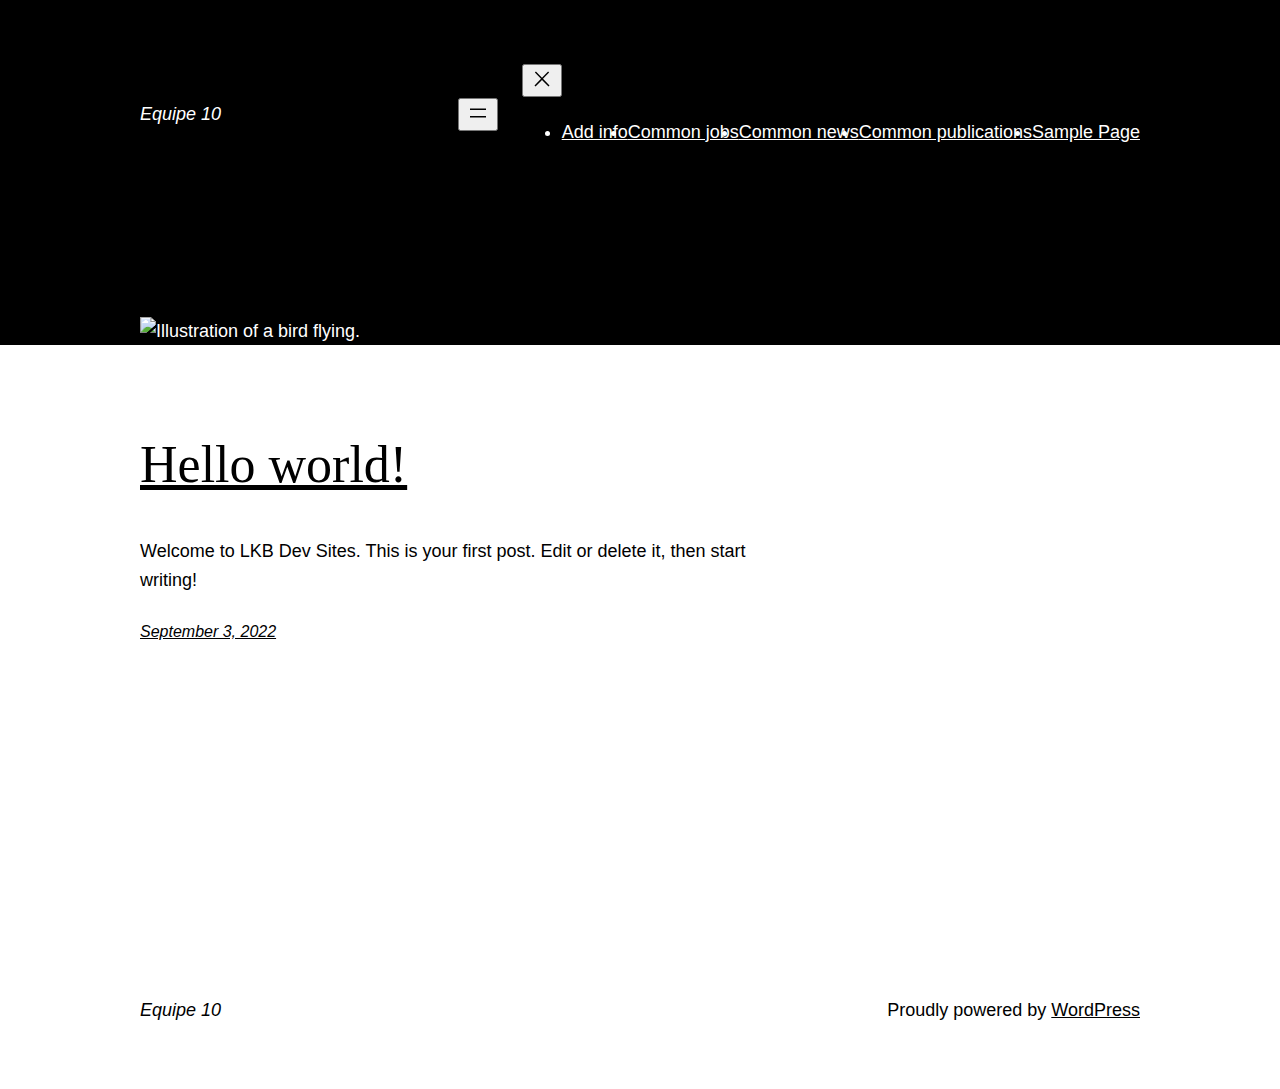
==== index.html @ 62fbac38 "Added simply-static-2-1665871166" ====
<!DOCTYPE html>
<html lang="en-US">
<head>
	<meta charset="UTF-8">
	<meta name="viewport" content="width=device-width, initial-scale=1">
<meta name="robots" content="max-image-preview:large">
<title>Equipe 10 &#8211; Just another LKB Dev Sites site</title>
<link rel="dns-prefetch" href="//s.w.org">
<link rel="alternate" type="application/rss+xml" title="Equipe 10 &raquo; Feed" href="/feed/">
<link rel="alternate" type="application/rss+xml" title="Equipe 10 &raquo; Comments Feed" href="/comments/feed/">
<style>img.wp-smiley,
img.emoji {
	display: inline !important;
	border: none !important;
	box-shadow: none !important;
	height: 1em !important;
	width: 1em !important;
	margin: 0 0.07em !important;
	vertical-align: -0.1em !important;
	background: none !important;
	padding: 0 !important;
}</style>
	<link rel="stylesheet" id="dce-animations-css" href="/wp-content/plugins/dynamic-content-for-elementor/assets/css/animations.css?ver=2.7.10" media="all">
<style id="wp-block-site-logo-inline-css">.wp-block-site-logo{line-height:0}.wp-block-site-logo a{display:inline-block}.wp-block-site-logo.is-default-size img{width:120px;height:auto}.wp-block-site-logo a,.wp-block-site-logo img{border-radius:inherit}.wp-block-site-logo.aligncenter{margin-left:auto;margin-right:auto;text-align:center}.wp-block-site-logo.is-style-rounded{border-radius:9999px}</style>
<style id="wp-block-group-inline-css">.wp-block-group{box-sizing:border-box}
:where(.wp-block-group.has-background){padding:1.25em 2.375em}</style>
<style id="wp-block-page-list-inline-css">.wp-block-navigation .wp-block-page-list{display:flex;flex-direction:var(--navigation-layout-direction,initial);justify-content:var(--navigation-layout-justify,initial);align-items:var(--navigation-layout-align,initial);flex-wrap:var(--navigation-layout-wrap,wrap);background-color:inherit}.wp-block-navigation .wp-block-navigation-item{background-color:inherit}</style>
<link rel="stylesheet" id="wp-block-navigation-css" href="/wp-includes/blocks/navigation/style.min.css?ver=6.0.2" media="all">
<style id="wp-block-template-part-inline-css">.wp-block-template-part.has-background{padding:1.25em 2.375em;margin-top:0;margin-bottom:0}</style>
<style id="wp-block-image-inline-css">.wp-block-image{margin:0 0 1em}.wp-block-image img{height:auto;max-width:100%;vertical-align:bottom}.wp-block-image:not(.is-style-rounded)>a,.wp-block-image:not(.is-style-rounded) img{border-radius:inherit}.wp-block-image.aligncenter{text-align:center}.wp-block-image.alignfull img,.wp-block-image.alignwide img{height:auto;width:100%}.wp-block-image.aligncenter,.wp-block-image .aligncenter,.wp-block-image.alignleft,.wp-block-image .alignleft,.wp-block-image.alignright,.wp-block-image .alignright{display:table}.wp-block-image.aligncenter>figcaption,.wp-block-image .aligncenter>figcaption,.wp-block-image.alignleft>figcaption,.wp-block-image .alignleft>figcaption,.wp-block-image.alignright>figcaption,.wp-block-image .alignright>figcaption{display:table-caption;caption-side:bottom}.wp-block-image .alignleft{float:left;margin:.5em 1em .5em 0}.wp-block-image .alignright{float:right;margin:.5em 0 .5em 1em}.wp-block-image .aligncenter{margin-left:auto;margin-right:auto}.wp-block-image figcaption{margin-top:.5em;margin-bottom:1em}.wp-block-image.is-style-circle-mask img,.wp-block-image.is-style-rounded img,.wp-block-image .is-style-rounded img{border-radius:9999px}@supports ((-webkit-mask-image:none) or (mask-image:none)) or (-webkit-mask-image:none){.wp-block-image.is-style-circle-mask img{-webkit-mask-image:url('data:image/svg+xml;utf8,<svg viewBox="0 0 100 100" xmlns="http://www.w3.org/2000/svg"><circle cx="50" cy="50" r="50"/></svg>');mask-image:url('data:image/svg+xml;utf8,<svg viewBox="0 0 100 100" xmlns="http://www.w3.org/2000/svg"><circle cx="50" cy="50" r="50"/></svg>');mask-mode:alpha;-webkit-mask-repeat:no-repeat;mask-repeat:no-repeat;-webkit-mask-size:contain;mask-size:contain;-webkit-mask-position:center;mask-position:center;border-radius:0}}.wp-block-image figure{margin:0}
.wp-block-image figcaption{color:#555;font-size:13px;text-align:center}.is-dark-theme .wp-block-image figcaption{color:hsla(0,0%,100%,.65)}</style>
<style id="wp-block-spacer-inline-css">.wp-block-spacer{clear:both}</style>
<style id="wp-block-post-title-inline-css">.wp-block-post-title{word-break:break-word}.wp-block-post-title a{display:inline-block}</style>
<style id="wp-block-post-featured-image-inline-css">.wp-block-post-featured-image{margin-left:0;margin-right:0}.wp-block-post-featured-image a{display:block}.wp-block-post-featured-image img{max-width:100%;width:100%;height:auto;vertical-align:bottom}.wp-block-post-featured-image.alignfull img,.wp-block-post-featured-image.alignwide img{width:100%}</style>
<style id="wp-block-post-excerpt-inline-css">.wp-block-post-excerpt__more-link{display:inline-block}</style>
<style id="wp-block-columns-inline-css">.wp-block-columns{display:flex;margin-bottom:1.75em;box-sizing:border-box;flex-wrap:wrap!important;align-items:normal!important}@media (min-width:782px){.wp-block-columns{flex-wrap:nowrap!important}}.wp-block-columns.are-vertically-aligned-top{align-items:flex-start}.wp-block-columns.are-vertically-aligned-center{align-items:center}.wp-block-columns.are-vertically-aligned-bottom{align-items:flex-end}@media (max-width:781px){.wp-block-columns:not(.is-not-stacked-on-mobile)>.wp-block-column{flex-basis:100%!important}}@media (min-width:782px){.wp-block-columns:not(.is-not-stacked-on-mobile)>.wp-block-column{flex-basis:0;flex-grow:1}.wp-block-columns:not(.is-not-stacked-on-mobile)>.wp-block-column[style*=flex-basis]{flex-grow:0}}.wp-block-columns.is-not-stacked-on-mobile{flex-wrap:nowrap!important}.wp-block-columns.is-not-stacked-on-mobile>.wp-block-column{flex-basis:0;flex-grow:1}.wp-block-columns.is-not-stacked-on-mobile>.wp-block-column[style*=flex-basis]{flex-grow:0}:where(.wp-block-columns.has-background){padding:1.25em 2.375em}.wp-block-column{flex-grow:1;min-width:0;word-break:break-word;overflow-wrap:break-word}.wp-block-column.is-vertically-aligned-top{align-self:flex-start}.wp-block-column.is-vertically-aligned-center{align-self:center}.wp-block-column.is-vertically-aligned-bottom{align-self:flex-end}.wp-block-column.is-vertically-aligned-bottom,.wp-block-column.is-vertically-aligned-center,.wp-block-column.is-vertically-aligned-top{width:100%}</style>
<style id="wp-block-post-template-inline-css">.wp-block-post-template,.wp-block-query-loop{margin-top:0;margin-bottom:0;max-width:100%;list-style:none;padding:0}.wp-block-post-template.wp-block-post-template,.wp-block-query-loop.wp-block-post-template{background:none}.wp-block-post-template.is-flex-container,.wp-block-query-loop.is-flex-container{flex-direction:row;display:flex;flex-wrap:wrap;gap:1.25em}.wp-block-post-template.is-flex-container li,.wp-block-query-loop.is-flex-container li{margin:0;width:100%}@media (min-width:600px){.wp-block-post-template.is-flex-container.is-flex-container.columns-2>li,.wp-block-query-loop.is-flex-container.is-flex-container.columns-2>li{width:calc(50% - .625em)}.wp-block-post-template.is-flex-container.is-flex-container.columns-3>li,.wp-block-query-loop.is-flex-container.is-flex-container.columns-3>li{width:calc(33.33333% - .83333em)}.wp-block-post-template.is-flex-container.is-flex-container.columns-4>li,.wp-block-query-loop.is-flex-container.is-flex-container.columns-4>li{width:calc(25% - .9375em)}.wp-block-post-template.is-flex-container.is-flex-container.columns-5>li,.wp-block-query-loop.is-flex-container.is-flex-container.columns-5>li{width:calc(20% - 1em)}.wp-block-post-template.is-flex-container.is-flex-container.columns-6>li,.wp-block-query-loop.is-flex-container.is-flex-container.columns-6>li{width:calc(16.66667% - 1.04167em)}}</style>
<style id="wp-block-query-pagination-inline-css">.wp-block-query-pagination>.wp-block-query-pagination-next,.wp-block-query-pagination>.wp-block-query-pagination-numbers,.wp-block-query-pagination>.wp-block-query-pagination-previous{margin-right:.5em;margin-bottom:.5em}.wp-block-query-pagination>.wp-block-query-pagination-next:last-child,.wp-block-query-pagination>.wp-block-query-pagination-numbers:last-child,.wp-block-query-pagination>.wp-block-query-pagination-previous:last-child{margin-right:0}.wp-block-query-pagination .wp-block-query-pagination-previous-arrow{margin-right:1ch;display:inline-block}.wp-block-query-pagination .wp-block-query-pagination-previous-arrow:not(.is-arrow-chevron){transform:scaleX(1)}.wp-block-query-pagination .wp-block-query-pagination-next-arrow{margin-left:1ch;display:inline-block}.wp-block-query-pagination .wp-block-query-pagination-next-arrow:not(.is-arrow-chevron){transform:scaleX(1)}.wp-block-query-pagination.aligncenter{justify-content:center}</style>
<style id="wp-block-paragraph-inline-css">.is-small-text{font-size:.875em}.is-regular-text{font-size:1em}.is-large-text{font-size:2.25em}.is-larger-text{font-size:3em}.has-drop-cap:not(:focus):first-letter{float:left;font-size:8.4em;line-height:.68;font-weight:100;margin:.05em .1em 0 0;text-transform:uppercase;font-style:normal}p.has-drop-cap.has-background{overflow:hidden}p.has-background{padding:1.25em 2.375em}:where(p.has-text-color:not(.has-link-color)) a{color:inherit}</style>
<style id="wp-block-library-inline-css">:root{--wp-admin-theme-color:#007cba;--wp-admin-theme-color--rgb:0,124,186;--wp-admin-theme-color-darker-10:#006ba1;--wp-admin-theme-color-darker-10--rgb:0,107,161;--wp-admin-theme-color-darker-20:#005a87;--wp-admin-theme-color-darker-20--rgb:0,90,135;--wp-admin-border-width-focus:2px}@media (-webkit-min-device-pixel-ratio:2),(min-resolution:192dpi){:root{--wp-admin-border-width-focus:1.5px}}:root{--wp--preset--font-size--normal:16px;--wp--preset--font-size--huge:42px}:root .has-very-light-gray-background-color{background-color:#eee}:root .has-very-dark-gray-background-color{background-color:#313131}:root .has-very-light-gray-color{color:#eee}:root .has-very-dark-gray-color{color:#313131}:root .has-vivid-green-cyan-to-vivid-cyan-blue-gradient-background{background:linear-gradient(135deg,#00d084,#0693e3)}:root .has-purple-crush-gradient-background{background:linear-gradient(135deg,#34e2e4,#4721fb 50%,#ab1dfe)}:root .has-hazy-dawn-gradient-background{background:linear-gradient(135deg,#faaca8,#dad0ec)}:root .has-subdued-olive-gradient-background{background:linear-gradient(135deg,#fafae1,#67a671)}:root .has-atomic-cream-gradient-background{background:linear-gradient(135deg,#fdd79a,#004a59)}:root .has-nightshade-gradient-background{background:linear-gradient(135deg,#330968,#31cdcf)}:root .has-midnight-gradient-background{background:linear-gradient(135deg,#020381,#2874fc)}.has-regular-font-size{font-size:1em}.has-larger-font-size{font-size:2.625em}.has-normal-font-size{font-size:var(--wp--preset--font-size--normal)}.has-huge-font-size{font-size:var(--wp--preset--font-size--huge)}.has-text-align-center{text-align:center}.has-text-align-left{text-align:left}.has-text-align-right{text-align:right}#end-resizable-editor-section{display:none}.aligncenter{clear:both}.items-justified-left{justify-content:flex-start}.items-justified-center{justify-content:center}.items-justified-right{justify-content:flex-end}.items-justified-space-between{justify-content:space-between}.screen-reader-text{border:0;clip:rect(1px,1px,1px,1px);-webkit-clip-path:inset(50%);clip-path:inset(50%);height:1px;margin:-1px;overflow:hidden;padding:0;position:absolute;width:1px;word-wrap:normal!important}.screen-reader-text:focus{background-color:#ddd;clip:auto!important;-webkit-clip-path:none;clip-path:none;color:#444;display:block;font-size:1em;height:auto;left:5px;line-height:normal;padding:15px 23px 14px;text-decoration:none;top:5px;width:auto;z-index:100000}html :where(.has-border-color),html :where([style*=border-width]){border-style:solid}html :where(img[class*=wp-image-]){height:auto;max-width:100%}</style>
<style id="global-styles-inline-css">body{--wp--preset--color--black: #000000;--wp--preset--color--cyan-bluish-gray: #abb8c3;--wp--preset--color--white: #ffffff;--wp--preset--color--pale-pink: #f78da7;--wp--preset--color--vivid-red: #cf2e2e;--wp--preset--color--luminous-vivid-orange: #ff6900;--wp--preset--color--luminous-vivid-amber: #fcb900;--wp--preset--color--light-green-cyan: #7bdcb5;--wp--preset--color--vivid-green-cyan: #00d084;--wp--preset--color--pale-cyan-blue: #8ed1fc;--wp--preset--color--vivid-cyan-blue: #0693e3;--wp--preset--color--vivid-purple: #9b51e0;--wp--preset--color--foreground: #000000;--wp--preset--color--background: #ffffff;--wp--preset--color--primary: #1a4548;--wp--preset--color--secondary: #ffe2c7;--wp--preset--color--tertiary: #F6F6F6;--wp--preset--gradient--vivid-cyan-blue-to-vivid-purple: linear-gradient(135deg,rgba(6,147,227,1) 0%,rgb(155,81,224) 100%);--wp--preset--gradient--light-green-cyan-to-vivid-green-cyan: linear-gradient(135deg,rgb(122,220,180) 0%,rgb(0,208,130) 100%);--wp--preset--gradient--luminous-vivid-amber-to-luminous-vivid-orange: linear-gradient(135deg,rgba(252,185,0,1) 0%,rgba(255,105,0,1) 100%);--wp--preset--gradient--luminous-vivid-orange-to-vivid-red: linear-gradient(135deg,rgba(255,105,0,1) 0%,rgb(207,46,46) 100%);--wp--preset--gradient--very-light-gray-to-cyan-bluish-gray: linear-gradient(135deg,rgb(238,238,238) 0%,rgb(169,184,195) 100%);--wp--preset--gradient--cool-to-warm-spectrum: linear-gradient(135deg,rgb(74,234,220) 0%,rgb(151,120,209) 20%,rgb(207,42,186) 40%,rgb(238,44,130) 60%,rgb(251,105,98) 80%,rgb(254,248,76) 100%);--wp--preset--gradient--blush-light-purple: linear-gradient(135deg,rgb(255,206,236) 0%,rgb(152,150,240) 100%);--wp--preset--gradient--blush-bordeaux: linear-gradient(135deg,rgb(254,205,165) 0%,rgb(254,45,45) 50%,rgb(107,0,62) 100%);--wp--preset--gradient--luminous-dusk: linear-gradient(135deg,rgb(255,203,112) 0%,rgb(199,81,192) 50%,rgb(65,88,208) 100%);--wp--preset--gradient--pale-ocean: linear-gradient(135deg,rgb(255,245,203) 0%,rgb(182,227,212) 50%,rgb(51,167,181) 100%);--wp--preset--gradient--electric-grass: linear-gradient(135deg,rgb(202,248,128) 0%,rgb(113,206,126) 100%);--wp--preset--gradient--midnight: linear-gradient(135deg,rgb(2,3,129) 0%,rgb(40,116,252) 100%);--wp--preset--gradient--vertical-secondary-to-tertiary: linear-gradient(to bottom,var(--wp--preset--color--secondary) 0%,var(--wp--preset--color--tertiary) 100%);--wp--preset--gradient--vertical-secondary-to-background: linear-gradient(to bottom,var(--wp--preset--color--secondary) 0%,var(--wp--preset--color--background) 100%);--wp--preset--gradient--vertical-tertiary-to-background: linear-gradient(to bottom,var(--wp--preset--color--tertiary) 0%,var(--wp--preset--color--background) 100%);--wp--preset--gradient--diagonal-primary-to-foreground: linear-gradient(to bottom right,var(--wp--preset--color--primary) 0%,var(--wp--preset--color--foreground) 100%);--wp--preset--gradient--diagonal-secondary-to-background: linear-gradient(to bottom right,var(--wp--preset--color--secondary) 50%,var(--wp--preset--color--background) 50%);--wp--preset--gradient--diagonal-background-to-secondary: linear-gradient(to bottom right,var(--wp--preset--color--background) 50%,var(--wp--preset--color--secondary) 50%);--wp--preset--gradient--diagonal-tertiary-to-background: linear-gradient(to bottom right,var(--wp--preset--color--tertiary) 50%,var(--wp--preset--color--background) 50%);--wp--preset--gradient--diagonal-background-to-tertiary: linear-gradient(to bottom right,var(--wp--preset--color--background) 50%,var(--wp--preset--color--tertiary) 50%);--wp--preset--duotone--dark-grayscale: url('#wp-duotone-dark-grayscale');--wp--preset--duotone--grayscale: url('#wp-duotone-grayscale');--wp--preset--duotone--purple-yellow: url('#wp-duotone-purple-yellow');--wp--preset--duotone--blue-red: url('#wp-duotone-blue-red');--wp--preset--duotone--midnight: url('#wp-duotone-midnight');--wp--preset--duotone--magenta-yellow: url('#wp-duotone-magenta-yellow');--wp--preset--duotone--purple-green: url('#wp-duotone-purple-green');--wp--preset--duotone--blue-orange: url('#wp-duotone-blue-orange');--wp--preset--duotone--foreground-and-background: url('#wp-duotone-foreground-and-background');--wp--preset--duotone--foreground-and-secondary: url('#wp-duotone-foreground-and-secondary');--wp--preset--duotone--foreground-and-tertiary: url('#wp-duotone-foreground-and-tertiary');--wp--preset--duotone--primary-and-background: url('#wp-duotone-primary-and-background');--wp--preset--duotone--primary-and-secondary: url('#wp-duotone-primary-and-secondary');--wp--preset--duotone--primary-and-tertiary: url('#wp-duotone-primary-and-tertiary');--wp--preset--font-size--small: 1rem;--wp--preset--font-size--medium: 1.125rem;--wp--preset--font-size--large: 1.75rem;--wp--preset--font-size--x-large: clamp(1.75rem, 3vw, 2.25rem);--wp--preset--font-family--system-font: -apple-system,BlinkMacSystemFont,"Segoe UI",Roboto,Oxygen-Sans,Ubuntu,Cantarell,"Helvetica Neue",sans-serif;--wp--preset--font-family--source-serif-pro: "Source Serif Pro", serif;--wp--custom--spacing--small: max(1.25rem, 5vw);--wp--custom--spacing--medium: clamp(2rem, 8vw, calc(4 * var(--wp--style--block-gap)));--wp--custom--spacing--large: clamp(4rem, 10vw, 8rem);--wp--custom--spacing--outer: var(--wp--custom--spacing--small, 1.25rem);--wp--custom--typography--font-size--huge: clamp(2.25rem, 4vw, 2.75rem);--wp--custom--typography--font-size--gigantic: clamp(2.75rem, 6vw, 3.25rem);--wp--custom--typography--font-size--colossal: clamp(3.25rem, 8vw, 6.25rem);--wp--custom--typography--line-height--tiny: 1.15;--wp--custom--typography--line-height--small: 1.2;--wp--custom--typography--line-height--medium: 1.4;--wp--custom--typography--line-height--normal: 1.6;}body { margin: 0; }body{background-color: var(--wp--preset--color--background);color: var(--wp--preset--color--foreground);font-family: var(--wp--preset--font-family--system-font);font-size: var(--wp--preset--font-size--medium);line-height: var(--wp--custom--typography--line-height--normal);--wp--style--block-gap: 1.5rem;}.wp-site-blocks > .alignleft { float: left; margin-right: 2em; }.wp-site-blocks > .alignright { float: right; margin-left: 2em; }.wp-site-blocks > .aligncenter { justify-content: center; margin-left: auto; margin-right: auto; }.wp-site-blocks > * { margin-block-start: 0; margin-block-end: 0; }.wp-site-blocks > * + * { margin-block-start: var( --wp--style--block-gap ); }h1{font-family: var(--wp--preset--font-family--source-serif-pro);font-size: var(--wp--custom--typography--font-size--colossal);font-weight: 300;line-height: var(--wp--custom--typography--line-height--tiny);}h2{font-family: var(--wp--preset--font-family--source-serif-pro);font-size: var(--wp--custom--typography--font-size--gigantic);font-weight: 300;line-height: var(--wp--custom--typography--line-height--small);}h3{font-family: var(--wp--preset--font-family--source-serif-pro);font-size: var(--wp--custom--typography--font-size--huge);font-weight: 300;line-height: var(--wp--custom--typography--line-height--tiny);}h4{font-family: var(--wp--preset--font-family--source-serif-pro);font-size: var(--wp--preset--font-size--x-large);font-weight: 300;line-height: var(--wp--custom--typography--line-height--tiny);}h5{font-family: var(--wp--preset--font-family--system-font);font-size: var(--wp--preset--font-size--medium);font-weight: 700;line-height: var(--wp--custom--typography--line-height--normal);text-transform: uppercase;}h6{font-family: var(--wp--preset--font-family--system-font);font-size: var(--wp--preset--font-size--medium);font-weight: 400;line-height: var(--wp--custom--typography--line-height--normal);text-transform: uppercase;}a{color: var(--wp--preset--color--foreground);}.wp-block-button__link{background-color: var(--wp--preset--color--primary);border-radius: 0;color: var(--wp--preset--color--background);font-size: var(--wp--preset--font-size--medium);}.wp-block-post-title{font-family: var(--wp--preset--font-family--source-serif-pro);font-size: var(--wp--custom--typography--font-size--gigantic);font-weight: 300;line-height: var(--wp--custom--typography--line-height--tiny);}.wp-block-post-comments{padding-top: var(--wp--custom--spacing--small);}.wp-block-pullquote{border-width: 1px 0;}.wp-block-query-title{font-family: var(--wp--preset--font-family--source-serif-pro);font-size: var(--wp--custom--typography--font-size--gigantic);font-weight: 300;line-height: var(--wp--custom--typography--line-height--small);}.wp-block-quote{border-width: 1px;}.wp-block-site-title{font-family: var(--wp--preset--font-family--system-font);font-size: var(--wp--preset--font-size--medium);font-style: italic;font-weight: normal;line-height: var(--wp--custom--typography--line-height--normal);}.has-black-color{color: var(--wp--preset--color--black) !important;}.has-cyan-bluish-gray-color{color: var(--wp--preset--color--cyan-bluish-gray) !important;}.has-white-color{color: var(--wp--preset--color--white) !important;}.has-pale-pink-color{color: var(--wp--preset--color--pale-pink) !important;}.has-vivid-red-color{color: var(--wp--preset--color--vivid-red) !important;}.has-luminous-vivid-orange-color{color: var(--wp--preset--color--luminous-vivid-orange) !important;}.has-luminous-vivid-amber-color{color: var(--wp--preset--color--luminous-vivid-amber) !important;}.has-light-green-cyan-color{color: var(--wp--preset--color--light-green-cyan) !important;}.has-vivid-green-cyan-color{color: var(--wp--preset--color--vivid-green-cyan) !important;}.has-pale-cyan-blue-color{color: var(--wp--preset--color--pale-cyan-blue) !important;}.has-vivid-cyan-blue-color{color: var(--wp--preset--color--vivid-cyan-blue) !important;}.has-vivid-purple-color{color: var(--wp--preset--color--vivid-purple) !important;}.has-foreground-color{color: var(--wp--preset--color--foreground) !important;}.has-background-color{color: var(--wp--preset--color--background) !important;}.has-primary-color{color: var(--wp--preset--color--primary) !important;}.has-secondary-color{color: var(--wp--preset--color--secondary) !important;}.has-tertiary-color{color: var(--wp--preset--color--tertiary) !important;}.has-black-background-color{background-color: var(--wp--preset--color--black) !important;}.has-cyan-bluish-gray-background-color{background-color: var(--wp--preset--color--cyan-bluish-gray) !important;}.has-white-background-color{background-color: var(--wp--preset--color--white) !important;}.has-pale-pink-background-color{background-color: var(--wp--preset--color--pale-pink) !important;}.has-vivid-red-background-color{background-color: var(--wp--preset--color--vivid-red) !important;}.has-luminous-vivid-orange-background-color{background-color: var(--wp--preset--color--luminous-vivid-orange) !important;}.has-luminous-vivid-amber-background-color{background-color: var(--wp--preset--color--luminous-vivid-amber) !important;}.has-light-green-cyan-background-color{background-color: var(--wp--preset--color--light-green-cyan) !important;}.has-vivid-green-cyan-background-color{background-color: var(--wp--preset--color--vivid-green-cyan) !important;}.has-pale-cyan-blue-background-color{background-color: var(--wp--preset--color--pale-cyan-blue) !important;}.has-vivid-cyan-blue-background-color{background-color: var(--wp--preset--color--vivid-cyan-blue) !important;}.has-vivid-purple-background-color{background-color: var(--wp--preset--color--vivid-purple) !important;}.has-foreground-background-color{background-color: var(--wp--preset--color--foreground) !important;}.has-background-background-color{background-color: var(--wp--preset--color--background) !important;}.has-primary-background-color{background-color: var(--wp--preset--color--primary) !important;}.has-secondary-background-color{background-color: var(--wp--preset--color--secondary) !important;}.has-tertiary-background-color{background-color: var(--wp--preset--color--tertiary) !important;}.has-black-border-color{border-color: var(--wp--preset--color--black) !important;}.has-cyan-bluish-gray-border-color{border-color: var(--wp--preset--color--cyan-bluish-gray) !important;}.has-white-border-color{border-color: var(--wp--preset--color--white) !important;}.has-pale-pink-border-color{border-color: var(--wp--preset--color--pale-pink) !important;}.has-vivid-red-border-color{border-color: var(--wp--preset--color--vivid-red) !important;}.has-luminous-vivid-orange-border-color{border-color: var(--wp--preset--color--luminous-vivid-orange) !important;}.has-luminous-vivid-amber-border-color{border-color: var(--wp--preset--color--luminous-vivid-amber) !important;}.has-light-green-cyan-border-color{border-color: var(--wp--preset--color--light-green-cyan) !important;}.has-vivid-green-cyan-border-color{border-color: var(--wp--preset--color--vivid-green-cyan) !important;}.has-pale-cyan-blue-border-color{border-color: var(--wp--preset--color--pale-cyan-blue) !important;}.has-vivid-cyan-blue-border-color{border-color: var(--wp--preset--color--vivid-cyan-blue) !important;}.has-vivid-purple-border-color{border-color: var(--wp--preset--color--vivid-purple) !important;}.has-foreground-border-color{border-color: var(--wp--preset--color--foreground) !important;}.has-background-border-color{border-color: var(--wp--preset--color--background) !important;}.has-primary-border-color{border-color: var(--wp--preset--color--primary) !important;}.has-secondary-border-color{border-color: var(--wp--preset--color--secondary) !important;}.has-tertiary-border-color{border-color: var(--wp--preset--color--tertiary) !important;}.has-vivid-cyan-blue-to-vivid-purple-gradient-background{background: var(--wp--preset--gradient--vivid-cyan-blue-to-vivid-purple) !important;}.has-light-green-cyan-to-vivid-green-cyan-gradient-background{background: var(--wp--preset--gradient--light-green-cyan-to-vivid-green-cyan) !important;}.has-luminous-vivid-amber-to-luminous-vivid-orange-gradient-background{background: var(--wp--preset--gradient--luminous-vivid-amber-to-luminous-vivid-orange) !important;}.has-luminous-vivid-orange-to-vivid-red-gradient-background{background: var(--wp--preset--gradient--luminous-vivid-orange-to-vivid-red) !important;}.has-very-light-gray-to-cyan-bluish-gray-gradient-background{background: var(--wp--preset--gradient--very-light-gray-to-cyan-bluish-gray) !important;}.has-cool-to-warm-spectrum-gradient-background{background: var(--wp--preset--gradient--cool-to-warm-spectrum) !important;}.has-blush-light-purple-gradient-background{background: var(--wp--preset--gradient--blush-light-purple) !important;}.has-blush-bordeaux-gradient-background{background: var(--wp--preset--gradient--blush-bordeaux) !important;}.has-luminous-dusk-gradient-background{background: var(--wp--preset--gradient--luminous-dusk) !important;}.has-pale-ocean-gradient-background{background: var(--wp--preset--gradient--pale-ocean) !important;}.has-electric-grass-gradient-background{background: var(--wp--preset--gradient--electric-grass) !important;}.has-midnight-gradient-background{background: var(--wp--preset--gradient--midnight) !important;}.has-vertical-secondary-to-tertiary-gradient-background{background: var(--wp--preset--gradient--vertical-secondary-to-tertiary) !important;}.has-vertical-secondary-to-background-gradient-background{background: var(--wp--preset--gradient--vertical-secondary-to-background) !important;}.has-vertical-tertiary-to-background-gradient-background{background: var(--wp--preset--gradient--vertical-tertiary-to-background) !important;}.has-diagonal-primary-to-foreground-gradient-background{background: var(--wp--preset--gradient--diagonal-primary-to-foreground) !important;}.has-diagonal-secondary-to-background-gradient-background{background: var(--wp--preset--gradient--diagonal-secondary-to-background) !important;}.has-diagonal-background-to-secondary-gradient-background{background: var(--wp--preset--gradient--diagonal-background-to-secondary) !important;}.has-diagonal-tertiary-to-background-gradient-background{background: var(--wp--preset--gradient--diagonal-tertiary-to-background) !important;}.has-diagonal-background-to-tertiary-gradient-background{background: var(--wp--preset--gradient--diagonal-background-to-tertiary) !important;}.has-small-font-size{font-size: var(--wp--preset--font-size--small) !important;}.has-medium-font-size{font-size: var(--wp--preset--font-size--medium) !important;}.has-large-font-size{font-size: var(--wp--preset--font-size--large) !important;}.has-x-large-font-size{font-size: var(--wp--preset--font-size--x-large) !important;}.has-system-font-font-family{font-family: var(--wp--preset--font-family--system-font) !important;}.has-source-serif-pro-font-family{font-family: var(--wp--preset--font-family--source-serif-pro) !important;}</style>
<link rel="stylesheet" id="publications_table-css" href="/wp-content/plugins/rbw-plugin-pro/publications/css/publications_table.css?ver=6.0.2" media="all">
<link rel="stylesheet" id="common_css_for_publication-css" href="/wp-content/plugins/rbw-plugin-pro/publications/css/common_css_for_publication.css?ver=6.0.2" media="all">
<style id="wp-webfonts-inline-css">@font-face{font-family:"Source Serif Pro";font-style:normal;font-weight:200 900;font-display:fallback;src:local("Source Serif Pro"), url('/wp-content/themes/twentytwentytwo/assets/fonts/source-serif-pro/SourceSerif4Variable-Roman.ttf.woff2') format('woff2');font-stretch:normal;}@font-face{font-family:"Source Serif Pro";font-style:italic;font-weight:200 900;font-display:fallback;src:local("Source Serif Pro"), url('/wp-content/themes/twentytwentytwo/assets/fonts/source-serif-pro/SourceSerif4Variable-Italic.ttf.woff2') format('woff2');font-stretch:normal;}</style>
<link rel="stylesheet" id="ssp-search-css" href="/wp-content/plugins/simply-static-pro/assets/ssp-search.css?ver=1.1.1" media="all">
<link rel="stylesheet" id="twentytwentytwo-style-css" href="/wp-content/themes/twentytwentytwo/style.css?ver=1.2" media="all">
<script src="/wp-includes/blocks/navigation/view.min.js?ver=009e29110e016c14bac4ba0ecc809fcd" id="wp-block-navigation-view-js"></script>
<script src="/wp-content/plugins/rbw-plugin-pro/publications/js/create_table.js?ver=6.0.2" id="table_creation-js"></script>
<script id="table_data_save-js-extra">var adminAjax = {"ajaxurl":"\/wp-admin\/admin-ajax.php"};</script>
<script src="/wp-content/plugins/rbw-plugin-pro/publications/js/insert_table_in_database.js?ver=6.0.2" id="table_data_save-js"></script>
<script src="/wp-includes/js/jquery/jquery.min.js?ver=3.6.0" id="jquery-core-js"></script>
<script src="/wp-includes/js/jquery/jquery-migrate.min.js?ver=3.3.2" id="jquery-migrate-js"></script>
<link rel="https://api.w.org/" href="/wp-json/">
<link rel="EditURI" type="application/rsd+xml" title="RSD" href="/xmlrpc.php?rsd">
<link rel="wlwmanifest" type="application/wlwmanifest+xml" href="/wp-includes/wlwmanifest.xml"> 
<meta name="generator" content="WordPress 6.0.2">
		<meta name="ssp-url">
		<meta name="ssp-origin-url" content="aHR0cHM6Ly9sa2IucnViaWRpdW13ZWIuZXUvZXExMA==">

					<meta name="ssp-config-url" content="/wp-content/uploads/sites/2/simply-static/configs/">
		
				<style>.wp-elements-c2d3692c067254e99911402d49af8a7d a{color: var(--wp--preset--color--background);}</style>
<style>.wp-container-1 {display: flex;gap: var( --wp--style--block-gap, 0.5em );flex-wrap: wrap;align-items: center;}.wp-container-1 > * { margin: 0; }</style>
<style>.wp-container-3 {display: flex;gap: var( --wp--style--block-gap, 0.5em );flex-wrap: wrap;align-items: center;justify-content: flex-end;}.wp-container-3 > * { margin: 0; }</style>
<style>.wp-container-4 {display: flex;gap: var( --wp--style--block-gap, 0.5em );flex-wrap: wrap;align-items: center;justify-content: space-between;}.wp-container-4 > * { margin: 0; }</style>
<style>.wp-container-5 > :where(:not(.alignleft):not(.alignright)) {max-width: 650px;margin-left: auto !important;margin-right: auto !important;}.wp-container-5 > .alignwide { max-width: 1000px;}.wp-container-5 .alignfull { max-width: none; }.wp-container-5 > .alignleft { float: left; margin-inline-start: 0; margin-inline-end: 2em; }.wp-container-5 > .alignright { float: right; margin-inline-start: 2em; margin-inline-end: 0; }.wp-container-5 > .aligncenter { margin-left: auto !important; margin-right: auto !important; }.wp-container-5 > * { margin-block-start: 0; margin-block-end: 0; }.wp-container-5 > * + * { margin-block-start: var( --wp--style--block-gap ); margin-block-end: 0; }</style>
<style>.wp-container-6 > :where(:not(.alignleft):not(.alignright)) {max-width: 650px;margin-left: auto !important;margin-right: auto !important;}.wp-container-6 > .alignwide { max-width: 1000px;}.wp-container-6 .alignfull { max-width: none; }.wp-container-6 > .alignleft { float: left; margin-inline-start: 0; margin-inline-end: 2em; }.wp-container-6 > .alignright { float: right; margin-inline-start: 2em; margin-inline-end: 0; }.wp-container-6 > .aligncenter { margin-left: auto !important; margin-right: auto !important; }.wp-container-6 > * { margin-block-start: 0; margin-block-end: 0; }.wp-container-6 > * + * { margin-block-start: var( --wp--style--block-gap ); margin-block-end: 0; }</style>
<style>.wp-container-7 > .alignleft { float: left; margin-inline-start: 0; margin-inline-end: 2em; }.wp-container-7 > .alignright { float: right; margin-inline-start: 2em; margin-inline-end: 0; }.wp-container-7 > .aligncenter { margin-left: auto !important; margin-right: auto !important; }.wp-container-7 > * { margin-block-start: 0; margin-block-end: 0; }.wp-container-7 > * + * { margin-block-start: var( --wp--style--block-gap ); margin-block-end: 0; }</style>
<style>.wp-container-8 > .alignleft { float: left; margin-inline-start: 0; margin-inline-end: 2em; }.wp-container-8 > .alignright { float: right; margin-inline-start: 2em; margin-inline-end: 0; }.wp-container-8 > .aligncenter { margin-left: auto !important; margin-right: auto !important; }.wp-container-8 > * { margin-block-start: 0; margin-block-end: 0; }.wp-container-8 > * + * { margin-block-start: var( --wp--style--block-gap ); margin-block-end: 0; }</style>
<style>.wp-container-9 {display: flex;gap: var( --wp--style--block-gap, 2em );flex-wrap: nowrap;align-items: center;}.wp-container-9 > * { margin: 0; }</style>
<style>.wp-container-10 > :where(:not(.alignleft):not(.alignright)) {max-width: 650px;margin-left: auto !important;margin-right: auto !important;}.wp-container-10 > .alignwide { max-width: 1000px;}.wp-container-10 .alignfull { max-width: none; }.wp-container-10 > .alignleft { float: left; margin-inline-start: 0; margin-inline-end: 2em; }.wp-container-10 > .alignright { float: right; margin-inline-start: 2em; margin-inline-end: 0; }.wp-container-10 > .aligncenter { margin-left: auto !important; margin-right: auto !important; }.wp-container-10 > * { margin-block-start: 0; margin-block-end: 0; }.wp-container-10 > * + * { margin-block-start: var( --wp--style--block-gap ); margin-block-end: 0; }</style>
<style>.wp-container-11 > .alignleft { float: left; margin-inline-start: 0; margin-inline-end: 2em; }.wp-container-11 > .alignright { float: right; margin-inline-start: 2em; margin-inline-end: 0; }.wp-container-11 > .aligncenter { margin-left: auto !important; margin-right: auto !important; }.wp-container-11 > * { margin-block-start: 0; margin-block-end: 0; }.wp-container-11 > * + * { margin-block-start: var( --wp--style--block-gap ); margin-block-end: 0; }</style>
<style>.wp-container-12 {display: flex;gap: var( --wp--style--block-gap, 0.5em );flex-wrap: wrap;align-items: center;justify-content: space-between;}.wp-container-12 > * { margin: 0; }</style>
<style>.wp-container-13 > :where(:not(.alignleft):not(.alignright)) {max-width: 650px;margin-left: auto !important;margin-right: auto !important;}.wp-container-13 > .alignwide { max-width: 1000px;}.wp-container-13 .alignfull { max-width: none; }.wp-container-13 > .alignleft { float: left; margin-inline-start: 0; margin-inline-end: 2em; }.wp-container-13 > .alignright { float: right; margin-inline-start: 2em; margin-inline-end: 0; }.wp-container-13 > .aligncenter { margin-left: auto !important; margin-right: auto !important; }.wp-container-13 > * { margin-block-start: 0; margin-block-end: 0; }.wp-container-13 > * + * { margin-block-start: var( --wp--style--block-gap ); margin-block-end: 0; }</style>
<style>.wp-container-14 {display: flex;gap: var( --wp--style--block-gap, 0.5em );flex-wrap: wrap;align-items: center;justify-content: space-between;}.wp-container-14 > * { margin: 0; }</style>
<style>.wp-container-15 > :where(:not(.alignleft):not(.alignright)) {max-width: 650px;margin-left: auto !important;margin-right: auto !important;}.wp-container-15 > .alignwide { max-width: 1000px;}.wp-container-15 .alignfull { max-width: none; }.wp-container-15 > .alignleft { float: left; margin-inline-start: 0; margin-inline-end: 2em; }.wp-container-15 > .alignright { float: right; margin-inline-start: 2em; margin-inline-end: 0; }.wp-container-15 > .aligncenter { margin-left: auto !important; margin-right: auto !important; }.wp-container-15 > * { margin-block-start: 0; margin-block-end: 0; }.wp-container-15 > * + * { margin-block-start: var( --wp--style--block-gap ); margin-block-end: 0; }</style>
<style>.wp-container-16 > :where(:not(.alignleft):not(.alignright)) {max-width: 650px;margin-left: auto !important;margin-right: auto !important;}.wp-container-16 > .alignwide { max-width: 1000px;}.wp-container-16 .alignfull { max-width: none; }.wp-container-16 > .alignleft { float: left; margin-inline-start: 0; margin-inline-end: 2em; }.wp-container-16 > .alignright { float: right; margin-inline-start: 2em; margin-inline-end: 0; }.wp-container-16 > .aligncenter { margin-left: auto !important; margin-right: auto !important; }.wp-container-16 > * { margin-block-start: 0; margin-block-end: 0; }.wp-container-16 > * + * { margin-block-start: var( --wp--style--block-gap ); margin-block-end: 0; }</style>
</head>

<body class="home blog wp-embed-responsive elementor-default elementor-kit-3">
<svg xmlns="http://www.w3.org/2000/svg" viewbox="0 0 0 0" width="0" height="0" focusable="false" role="none" style="visibility: hidden; position: absolute; left: -9999px; overflow: hidden;"><defs><filter id="wp-duotone-dark-grayscale"><fecolormatrix color-interpolation-filters="sRGB" type="matrix" values=" .299 .587 .114 0 0 .299 .587 .114 0 0 .299 .587 .114 0 0 .299 .587 .114 0 0 "></fecolormatrix><fecomponenttransfer color-interpolation-filters="sRGB"><fefuncr type="table" tablevalues="0 0.49803921568627"></fefuncr><fefuncg type="table" tablevalues="0 0.49803921568627"></fefuncg><fefuncb type="table" tablevalues="0 0.49803921568627"></fefuncb><fefunca type="table" tablevalues="1 1"></fefunca></fecomponenttransfer><fecomposite in2="SourceGraphic" operator="in"></fecomposite></filter></defs></svg><svg xmlns="http://www.w3.org/2000/svg" viewbox="0 0 0 0" width="0" height="0" focusable="false" role="none" style="visibility: hidden; position: absolute; left: -9999px; overflow: hidden;"><defs><filter id="wp-duotone-grayscale"><fecolormatrix color-interpolation-filters="sRGB" type="matrix" values=" .299 .587 .114 0 0 .299 .587 .114 0 0 .299 .587 .114 0 0 .299 .587 .114 0 0 "></fecolormatrix><fecomponenttransfer color-interpolation-filters="sRGB"><fefuncr type="table" tablevalues="0 1"></fefuncr><fefuncg type="table" tablevalues="0 1"></fefuncg><fefuncb type="table" tablevalues="0 1"></fefuncb><fefunca type="table" tablevalues="1 1"></fefunca></fecomponenttransfer><fecomposite in2="SourceGraphic" operator="in"></fecomposite></filter></defs></svg><svg xmlns="http://www.w3.org/2000/svg" viewbox="0 0 0 0" width="0" height="0" focusable="false" role="none" style="visibility: hidden; position: absolute; left: -9999px; overflow: hidden;"><defs><filter id="wp-duotone-purple-yellow"><fecolormatrix color-interpolation-filters="sRGB" type="matrix" values=" .299 .587 .114 0 0 .299 .587 .114 0 0 .299 .587 .114 0 0 .299 .587 .114 0 0 "></fecolormatrix><fecomponenttransfer color-interpolation-filters="sRGB"><fefuncr type="table" tablevalues="0.54901960784314 0.98823529411765"></fefuncr><fefuncg type="table" tablevalues="0 1"></fefuncg><fefuncb type="table" tablevalues="0.71764705882353 0.25490196078431"></fefuncb><fefunca type="table" tablevalues="1 1"></fefunca></fecomponenttransfer><fecomposite in2="SourceGraphic" operator="in"></fecomposite></filter></defs></svg><svg xmlns="http://www.w3.org/2000/svg" viewbox="0 0 0 0" width="0" height="0" focusable="false" role="none" style="visibility: hidden; position: absolute; left: -9999px; overflow: hidden;"><defs><filter id="wp-duotone-blue-red"><fecolormatrix color-interpolation-filters="sRGB" type="matrix" values=" .299 .587 .114 0 0 .299 .587 .114 0 0 .299 .587 .114 0 0 .299 .587 .114 0 0 "></fecolormatrix><fecomponenttransfer color-interpolation-filters="sRGB"><fefuncr type="table" tablevalues="0 1"></fefuncr><fefuncg type="table" tablevalues="0 0.27843137254902"></fefuncg><fefuncb type="table" tablevalues="0.5921568627451 0.27843137254902"></fefuncb><fefunca type="table" tablevalues="1 1"></fefunca></fecomponenttransfer><fecomposite in2="SourceGraphic" operator="in"></fecomposite></filter></defs></svg><svg xmlns="http://www.w3.org/2000/svg" viewbox="0 0 0 0" width="0" height="0" focusable="false" role="none" style="visibility: hidden; position: absolute; left: -9999px; overflow: hidden;"><defs><filter id="wp-duotone-midnight"><fecolormatrix color-interpolation-filters="sRGB" type="matrix" values=" .299 .587 .114 0 0 .299 .587 .114 0 0 .299 .587 .114 0 0 .299 .587 .114 0 0 "></fecolormatrix><fecomponenttransfer color-interpolation-filters="sRGB"><fefuncr type="table" tablevalues="0 0"></fefuncr><fefuncg type="table" tablevalues="0 0.64705882352941"></fefuncg><fefuncb type="table" tablevalues="0 1"></fefuncb><fefunca type="table" tablevalues="1 1"></fefunca></fecomponenttransfer><fecomposite in2="SourceGraphic" operator="in"></fecomposite></filter></defs></svg><svg xmlns="http://www.w3.org/2000/svg" viewbox="0 0 0 0" width="0" height="0" focusable="false" role="none" style="visibility: hidden; position: absolute; left: -9999px; overflow: hidden;"><defs><filter id="wp-duotone-magenta-yellow"><fecolormatrix color-interpolation-filters="sRGB" type="matrix" values=" .299 .587 .114 0 0 .299 .587 .114 0 0 .299 .587 .114 0 0 .299 .587 .114 0 0 "></fecolormatrix><fecomponenttransfer color-interpolation-filters="sRGB"><fefuncr type="table" tablevalues="0.78039215686275 1"></fefuncr><fefuncg type="table" tablevalues="0 0.94901960784314"></fefuncg><fefuncb type="table" tablevalues="0.35294117647059 0.47058823529412"></fefuncb><fefunca type="table" tablevalues="1 1"></fefunca></fecomponenttransfer><fecomposite in2="SourceGraphic" operator="in"></fecomposite></filter></defs></svg><svg xmlns="http://www.w3.org/2000/svg" viewbox="0 0 0 0" width="0" height="0" focusable="false" role="none" style="visibility: hidden; position: absolute; left: -9999px; overflow: hidden;"><defs><filter id="wp-duotone-purple-green"><fecolormatrix color-interpolation-filters="sRGB" type="matrix" values=" .299 .587 .114 0 0 .299 .587 .114 0 0 .299 .587 .114 0 0 .299 .587 .114 0 0 "></fecolormatrix><fecomponenttransfer color-interpolation-filters="sRGB"><fefuncr type="table" tablevalues="0.65098039215686 0.40392156862745"></fefuncr><fefuncg type="table" tablevalues="0 1"></fefuncg><fefuncb type="table" tablevalues="0.44705882352941 0.4"></fefuncb><fefunca type="table" tablevalues="1 1"></fefunca></fecomponenttransfer><fecomposite in2="SourceGraphic" operator="in"></fecomposite></filter></defs></svg><svg xmlns="http://www.w3.org/2000/svg" viewbox="0 0 0 0" width="0" height="0" focusable="false" role="none" style="visibility: hidden; position: absolute; left: -9999px; overflow: hidden;"><defs><filter id="wp-duotone-blue-orange"><fecolormatrix color-interpolation-filters="sRGB" type="matrix" values=" .299 .587 .114 0 0 .299 .587 .114 0 0 .299 .587 .114 0 0 .299 .587 .114 0 0 "></fecolormatrix><fecomponenttransfer color-interpolation-filters="sRGB"><fefuncr type="table" tablevalues="0.098039215686275 1"></fefuncr><fefuncg type="table" tablevalues="0 0.66274509803922"></fefuncg><fefuncb type="table" tablevalues="0.84705882352941 0.41960784313725"></fefuncb><fefunca type="table" tablevalues="1 1"></fefunca></fecomponenttransfer><fecomposite in2="SourceGraphic" operator="in"></fecomposite></filter></defs></svg><svg xmlns="http://www.w3.org/2000/svg" viewbox="0 0 0 0" width="0" height="0" focusable="false" role="none" style="visibility: hidden; position: absolute; left: -9999px; overflow: hidden;"><defs><filter id="wp-duotone-foreground-and-background"><fecolormatrix color-interpolation-filters="sRGB" type="matrix" values=" .299 .587 .114 0 0 .299 .587 .114 0 0 .299 .587 .114 0 0 .299 .587 .114 0 0 "></fecolormatrix><fecomponenttransfer color-interpolation-filters="sRGB"><fefuncr type="table" tablevalues="0 1"></fefuncr><fefuncg type="table" tablevalues="0 1"></fefuncg><fefuncb type="table" tablevalues="0 1"></fefuncb><fefunca type="table" tablevalues="1 1"></fefunca></fecomponenttransfer><fecomposite in2="SourceGraphic" operator="in"></fecomposite></filter></defs></svg><svg xmlns="http://www.w3.org/2000/svg" viewbox="0 0 0 0" width="0" height="0" focusable="false" role="none" style="visibility: hidden; position: absolute; left: -9999px; overflow: hidden;"><defs><filter id="wp-duotone-foreground-and-secondary"><fecolormatrix color-interpolation-filters="sRGB" type="matrix" values=" .299 .587 .114 0 0 .299 .587 .114 0 0 .299 .587 .114 0 0 .299 .587 .114 0 0 "></fecolormatrix><fecomponenttransfer color-interpolation-filters="sRGB"><fefuncr type="table" tablevalues="0 1"></fefuncr><fefuncg type="table" tablevalues="0 0.88627450980392"></fefuncg><fefuncb type="table" tablevalues="0 0.78039215686275"></fefuncb><fefunca type="table" tablevalues="1 1"></fefunca></fecomponenttransfer><fecomposite in2="SourceGraphic" operator="in"></fecomposite></filter></defs></svg><svg xmlns="http://www.w3.org/2000/svg" viewbox="0 0 0 0" width="0" height="0" focusable="false" role="none" style="visibility: hidden; position: absolute; left: -9999px; overflow: hidden;"><defs><filter id="wp-duotone-foreground-and-tertiary"><fecolormatrix color-interpolation-filters="sRGB" type="matrix" values=" .299 .587 .114 0 0 .299 .587 .114 0 0 .299 .587 .114 0 0 .299 .587 .114 0 0 "></fecolormatrix><fecomponenttransfer color-interpolation-filters="sRGB"><fefuncr type="table" tablevalues="0 0.96470588235294"></fefuncr><fefuncg type="table" tablevalues="0 0.96470588235294"></fefuncg><fefuncb type="table" tablevalues="0 0.96470588235294"></fefuncb><fefunca type="table" tablevalues="1 1"></fefunca></fecomponenttransfer><fecomposite in2="SourceGraphic" operator="in"></fecomposite></filter></defs></svg><svg xmlns="http://www.w3.org/2000/svg" viewbox="0 0 0 0" width="0" height="0" focusable="false" role="none" style="visibility: hidden; position: absolute; left: -9999px; overflow: hidden;"><defs><filter id="wp-duotone-primary-and-background"><fecolormatrix color-interpolation-filters="sRGB" type="matrix" values=" .299 .587 .114 0 0 .299 .587 .114 0 0 .299 .587 .114 0 0 .299 .587 .114 0 0 "></fecolormatrix><fecomponenttransfer color-interpolation-filters="sRGB"><fefuncr type="table" tablevalues="0.10196078431373 1"></fefuncr><fefuncg type="table" tablevalues="0.27058823529412 1"></fefuncg><fefuncb type="table" tablevalues="0.28235294117647 1"></fefuncb><fefunca type="table" tablevalues="1 1"></fefunca></fecomponenttransfer><fecomposite in2="SourceGraphic" operator="in"></fecomposite></filter></defs></svg><svg xmlns="http://www.w3.org/2000/svg" viewbox="0 0 0 0" width="0" height="0" focusable="false" role="none" style="visibility: hidden; position: absolute; left: -9999px; overflow: hidden;"><defs><filter id="wp-duotone-primary-and-secondary"><fecolormatrix color-interpolation-filters="sRGB" type="matrix" values=" .299 .587 .114 0 0 .299 .587 .114 0 0 .299 .587 .114 0 0 .299 .587 .114 0 0 "></fecolormatrix><fecomponenttransfer color-interpolation-filters="sRGB"><fefuncr type="table" tablevalues="0.10196078431373 1"></fefuncr><fefuncg type="table" tablevalues="0.27058823529412 0.88627450980392"></fefuncg><fefuncb type="table" tablevalues="0.28235294117647 0.78039215686275"></fefuncb><fefunca type="table" tablevalues="1 1"></fefunca></fecomponenttransfer><fecomposite in2="SourceGraphic" operator="in"></fecomposite></filter></defs></svg><svg xmlns="http://www.w3.org/2000/svg" viewbox="0 0 0 0" width="0" height="0" focusable="false" role="none" style="visibility: hidden; position: absolute; left: -9999px; overflow: hidden;"><defs><filter id="wp-duotone-primary-and-tertiary"><fecolormatrix color-interpolation-filters="sRGB" type="matrix" values=" .299 .587 .114 0 0 .299 .587 .114 0 0 .299 .587 .114 0 0 .299 .587 .114 0 0 "></fecolormatrix><fecomponenttransfer color-interpolation-filters="sRGB"><fefuncr type="table" tablevalues="0.10196078431373 0.96470588235294"></fefuncr><fefuncg type="table" tablevalues="0.27058823529412 0.96470588235294"></fefuncg><fefuncb type="table" tablevalues="0.28235294117647 0.96470588235294"></fefuncb><fefunca type="table" tablevalues="1 1"></fefunca></fecomponenttransfer><fecomposite in2="SourceGraphic" operator="in"></fecomposite></filter></defs></svg>
<div class="wp-site-blocks">
<header class="wp-block-template-part">
<div class="wp-container-6 wp-elements-c2d3692c067254e99911402d49af8a7d wp-block-group alignfull has-background-color has-foreground-background-color has-text-color has-background has-link-color" style="padding-top:0px;padding-bottom:0px">
<header class="alignwide wp-block-template-part">
<div class="wp-container-5 wp-block-group">
<div class="wp-container-4 is-content-justification-space-between wp-block-group alignwide" style="padding-top:var(--wp--custom--spacing--small, 1.25rem);padding-bottom:var(--wp--custom--spacing--large, 8rem)">
<div class="wp-container-1 wp-block-group">

<h1 class="wp-block-site-title"><a rel="home" aria-current="page">Equipe 10</a></h1>
</div>


<nav class="wp-container-3 is-content-justification-right is-responsive items-justified-right wp-block-navigation" aria-label=""><button aria-haspopup="true" aria-label="Open menu" class="wp-block-navigation__responsive-container-open " data-micromodal-trigger="modal-2"><svg width="24" height="24" xmlns="http://www.w3.org/2000/svg" viewbox="0 0 24 24" aria-hidden="true" focusable="false"><rect x="4" y="7.5" width="16" height="1.5"></rect><rect x="4" y="15" width="16" height="1.5"></rect></svg></button>
			<div class="wp-block-navigation__responsive-container  " id="modal-2">
				<div class="wp-block-navigation__responsive-close" tabindex="-1" data-micromodal-close>
					<div class="wp-block-navigation__responsive-dialog" aria-label="Menu">
							<button aria-label="Close menu" data-micromodal-close class="wp-block-navigation__responsive-container-close"><svg xmlns="http://www.w3.org/2000/svg" viewbox="0 0 24 24" width="24" height="24" aria-hidden="true" focusable="false"><path d="M13 11.8l6.1-6.3-1-1-6.1 6.2-6.1-6.2-1 1 6.1 6.3-6.5 6.7 1 1 6.5-6.6 6.5 6.6 1-1z"></path></svg></button>
						<div class="wp-block-navigation__responsive-container-content" id="modal-2-content">
							<ul class="wp-block-page-list">
<li class="wp-block-pages-list__item wp-block-navigation-item open-on-hover-click"><a class="wp-block-pages-list__item__link wp-block-navigation-item__content" href="/add-info/">Add info</a></li>
<li class="wp-block-pages-list__item wp-block-navigation-item open-on-hover-click"><a class="wp-block-pages-list__item__link wp-block-navigation-item__content" href="/common-jobs/">Common jobs</a></li>
<li class="wp-block-pages-list__item wp-block-navigation-item open-on-hover-click"><a class="wp-block-pages-list__item__link wp-block-navigation-item__content" href="/common-news/">Common news</a></li>
<li class="wp-block-pages-list__item wp-block-navigation-item open-on-hover-click"><a class="wp-block-pages-list__item__link wp-block-navigation-item__content" href="/common-publications/">Common publications</a></li>
<li class="wp-block-pages-list__item wp-block-navigation-item open-on-hover-click"><a class="wp-block-pages-list__item__link wp-block-navigation-item__content" href="/sample-page/">Sample Page</a></li>
</ul>
						</div>
					</div>
				</div>
			</div></nav>
</div>
</div>
</header>


					<figure class="wp-block-image alignwide size-full"><img src="/wp-content/themes/twentytwentytwo/assets/images/flight-path-on-transparent-d.png" alt="Illustration of a bird flying."></figure>
					</div>

<div style="height:66px" aria-hidden="true" class="wp-block-spacer"></div>

</header>


<main class="wp-container-13 wp-block-query"><ul class="wp-container-11 alignwide wp-block-post-template"><li class="wp-block-post post-1 post type-post status-publish format-standard hentry category-uncategorized">

<div class="wp-container-10 wp-block-group">
<h2 class="alignwide wp-block-post-title has-var-wp-custom-typography-font-size-huge-clamp-2-25-rem-4-vw-2-75-rem-font-size"><a href="/2022/09/03/hello-world/" target="_self" rel="">Hello world!</a></h2>




<div class="wp-container-9 wp-block-columns alignwide">
<div class="wp-container-7 wp-block-column" style="flex-basis:650px">
<div class="wp-block-post-excerpt"><p class="wp-block-post-excerpt__excerpt">Welcome to LKB Dev Sites. This is your first post. Edit or delete it, then start writing! </p></div>

<div style="font-style:italic; font-weight:400;" class="wp-block-post-date has-small-font-size"><time datetime="2022-09-03T19:48:17+00:00"><a href="/2022/09/03/hello-world/">September 3, 2022</a></time></div>
</div>



<div class="wp-container-8 wp-block-column"></div>
</div>



<div style="height:112px" aria-hidden="true" class="wp-block-spacer"></div>
</div>

</li></ul>

</main>


<footer class="wp-block-template-part">
<div class="wp-container-16 wp-block-group" style="padding-top:var(--wp--custom--spacing--large, 8rem)">

					<div class="wp-container-15 wp-block-group alignfull">
					<div class="wp-container-14 is-content-justification-space-between wp-block-group alignwide" style="padding-top:4rem;padding-bottom:4rem">
<p class="wp-block-site-title"><a rel="home" aria-current="page">Equipe 10</a></p>

					
					<p class="has-text-align-right">Proudly powered by <a href="https://wordpress.org/" rel="nofollow">WordPress</a></p>
					</div>
					</div>
					
</div>

</footer>
</div>

		<style id="skip-link-styles">.skip-link.screen-reader-text {
			border: 0;
			clip: rect(1px,1px,1px,1px);
			clip-path: inset(50%);
			height: 1px;
			margin: -1px;
			overflow: hidden;
			padding: 0;
			position: absolute !important;
			width: 1px;
			word-wrap: normal !important;
		}

		.skip-link.screen-reader-text:focus {
			background-color: #eee;
			clip: auto !important;
			clip-path: none;
			color: #444;
			display: block;
			font-size: 1em;
			height: auto;
			left: 5px;
			line-height: normal;
			padding: 15px 23px 14px;
			text-decoration: none;
			top: 5px;
			width: auto;
			z-index: 100000;
		}</style>
		<script>( function() {
		var skipLinkTarget = document.querySelector( 'main' ),
			sibling,
			skipLinkTargetID,
			skipLink;

		// Early exit if a skip-link target can't be located.
		if ( ! skipLinkTarget ) {
			return;
		}

		// Get the site wrapper.
		// The skip-link will be injected in the beginning of it.
		sibling = document.querySelector( '.wp-site-blocks' );

		// Early exit if the root element was not found.
		if ( ! sibling ) {
			return;
		}

		// Get the skip-link target's ID, and generate one if it doesn't exist.
		skipLinkTargetID = skipLinkTarget.id;
		if ( ! skipLinkTargetID ) {
			skipLinkTargetID = 'wp--skip-link--target';
			skipLinkTarget.id = skipLinkTargetID;
		}

		// Create the skip link.
		skipLink = document.createElement( 'a' );
		skipLink.classList.add( 'skip-link', 'screen-reader-text' );
		skipLink.href = '#' + skipLinkTargetID;
		skipLink.innerHTML = 'Skip to content';

		// Inject the skip link.
		sibling.parentElement.insertBefore( skipLink, sibling );
	}() );</script>
			<span class="ssp-id" style="display:none">1</span>
		<script src="/wp-content/plugins/simply-static-pro/assets/fuse.js?ver=1.1.1" id="ssp-fuse-js"></script>
<script src="/wp-content/plugins/simply-static-pro/assets/ssp-search.js?ver=1.1.1" id="ssp-search-js"></script>
</body>
</html>
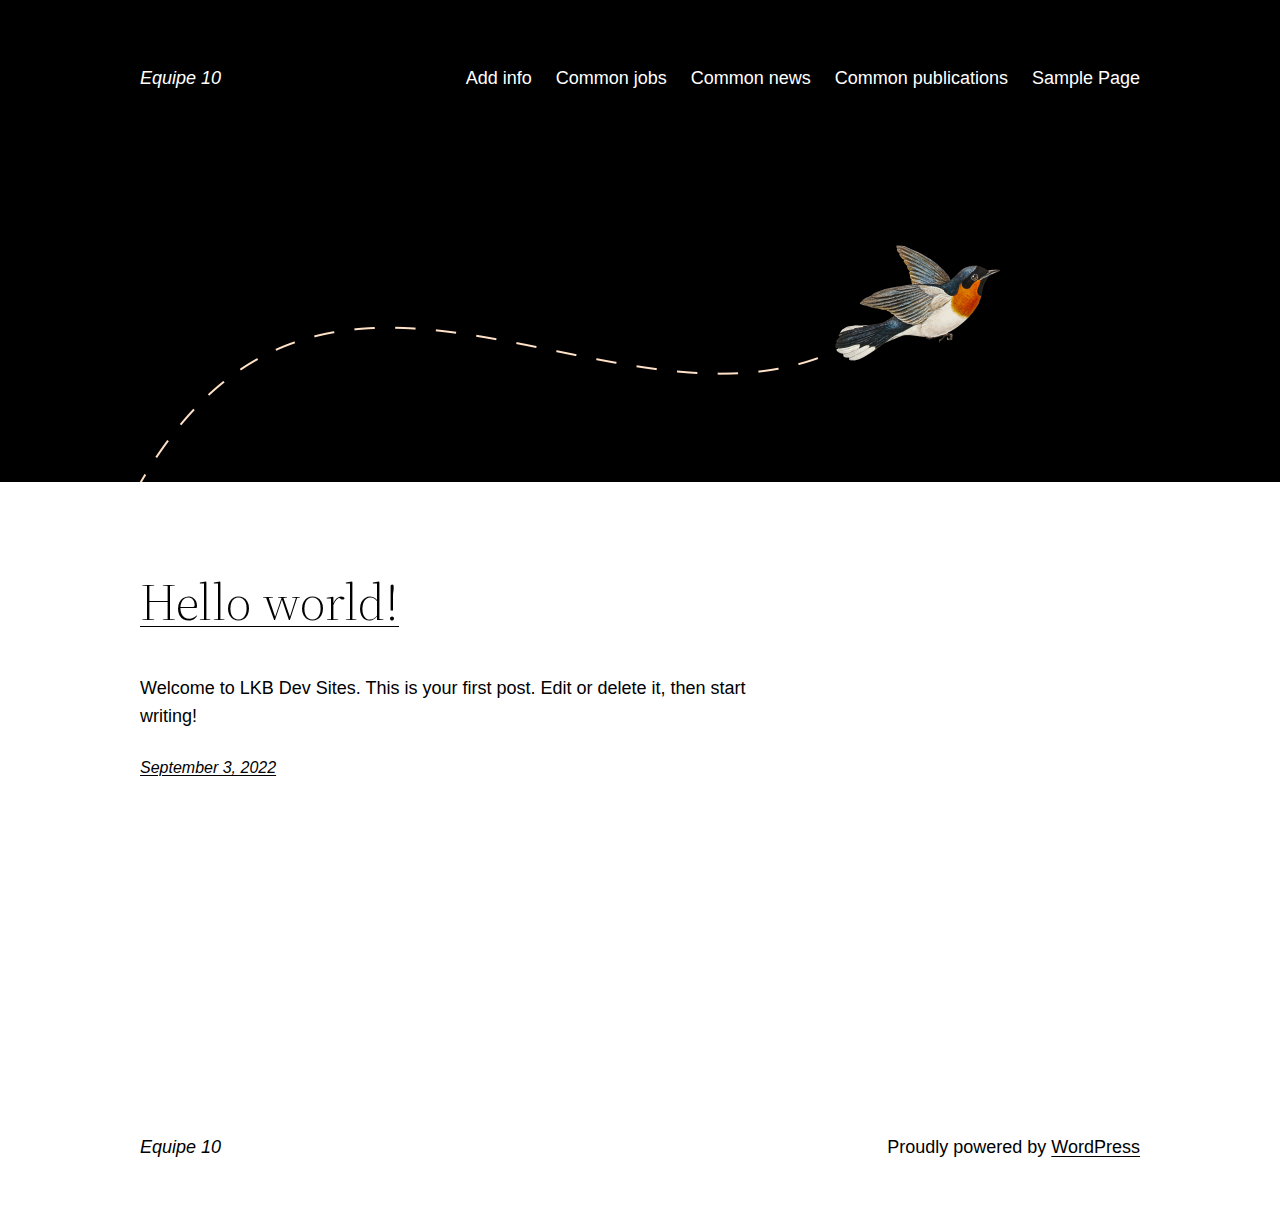
==== commit 0e3c2eb4: "Updated simply-static-2-1665871351" ====
--- a/index.html
+++ b/index.html
@@ -54,10 +54,10 @@
 <link rel="EditURI" type="application/rsd+xml" title="RSD" href="/xmlrpc.php?rsd">
 <link rel="wlwmanifest" type="application/wlwmanifest+xml" href="/wp-includes/wlwmanifest.xml"> 
 <meta name="generator" content="WordPress 6.0.2">
-		<meta name="ssp-url">
+		<meta name="ssp-url" content="https://lkb-static-test-2.vercel.app/">
 		<meta name="ssp-origin-url" content="aHR0cHM6Ly9sa2IucnViaWRpdW13ZWIuZXUvZXExMA==">
 
-					<meta name="ssp-config-url" content="/wp-content/uploads/sites/2/simply-static/configs/">
+					<meta name="ssp-config-url" content="https://lkb-static-test-2.vercel.app/wp-content/uploads/sites/2/simply-static/configs/">
 		
 				<style>.wp-elements-c2d3692c067254e99911402d49af8a7d a{color: var(--wp--preset--color--background);}</style>
 <style>.wp-container-1 {display: flex;gap: var( --wp--style--block-gap, 0.5em );flex-wrap: wrap;align-items: center;}.wp-container-1 > * { margin: 0; }</style>
--- a/wp-content/plugins/dynamic-content-for-elementor/assets/css/animations.css
+++ b/wp-content/plugins/dynamic-content-for-elementor/assets/css/animations.css
@@ -0,0 +1,500 @@
+/* --------- CRESCI ---------- */
+@keyframes cresci {
+    0% { transform: scale( 0 ); }
+    100% { transform: scale( 1 ); }
+}
+
+/* --------- DONDOLA ---------- */
+@keyframes dondolashort {
+    0% { transform: rotate( -5deg ); }
+    100% { transform: rotate( 5deg ); }
+}
+@keyframes dondola {
+    0% { transform: rotate( -25deg ); }
+    100% { transform: rotate( 25deg ); }
+}
+@keyframes dondolalong {
+    0% { transform: rotate( -45deg ); }
+    100% { transform: rotate( 45deg ); }
+}
+
+/* --------- PULSA ---------- */
+@keyframes pulsashort {
+    0% { transform: scale( 0.98 ); }
+    100% { transform: scale( 1.02 ); }
+}
+@keyframes pulsa {
+    0% { transform: scale( 0.93 ); }
+    100% { transform: scale( 1.07 ); }
+}
+@keyframes pulsalong {
+    0% { transform: scale( 0.85 ); }
+    100% { transform: scale( 1.15 ); }
+}
+
+/* --------- DONDOLA ---------- */
+@keyframes dondolashort {
+    0% { transform: rotate( -5deg ); }
+    100% { transform: rotate( 5deg ); }
+}
+@keyframes dondola {
+    0% { transform: rotate( -25deg ); }
+    100% { transform: rotate( 25deg ); }
+}
+@keyframes dondolalong {
+    0% { transform: rotate( -45deg ); }
+    100% { transform: rotate( 45deg ); }
+}
+
+/* --------- GALLEGGIA ---------- */
+@keyframes galleggiashort {
+    0% { transform: translateY( -5% ); }
+    100% { transform: translateY( 5% ); }
+}
+@keyframes galleggia {
+    0% { transform: translateY( -12% ); }
+    100% { transform: translateY( 12% ); }
+}
+@keyframes galleggialong {
+    0% { transform: translateY( -25% ); }
+    100% { transform: translateY( 25% ); }
+}
+
+/* --------- ATTRAVERSA ---------- */
+@keyframes attraversa {
+    0% { transform: translateX( calc( -50vw - 50% - 100px ) ); }
+    100% { transform: translateX( calc( +50vw + 50% + 100px ) ); }
+}
+
+/* --------- RISALI o AFFONDA ---------- */
+@keyframes risali-o-affondashort {
+    0% { transform: translateY( 70% ); }
+    100% { transform: translateY( 0 ); }
+}
+@keyframes risali-o-affonda {
+    0% { transform: translateY( 150% ); }
+    100% { transform: translateY( 0 ); }
+}
+@keyframes risali-o-affondalong {
+    0% { transform: translateY( 300% ); }
+    100% { transform: translateY( 0 ); }
+}
+
+/* --------- RIMBALZA ---------- */
+@keyframes saltellashort {
+    0% {transform: translateY(0%);}
+    20%, 50%, 80%, 100% {transform: translateY(0);}
+    40% {transform: translateY(-15px);}
+    60% {transform: translateY(-7px);}
+}
+@keyframes saltella {
+    0% {transform: translateY(0%);}
+    20%, 50%, 80%, 100% {transform: translateY(0);}
+    40% {transform: translateY(-30px);}
+    60% {transform: translateY(-15px);}
+}
+@keyframes saltellalong {
+    0% {transform: translateY(0%);}
+    20%, 50%, 80%, 100% {transform: translateY(0);}
+    40% {transform: translateY(-60px);}
+    60% {transform: translateY(-30px);}
+}
+
+/* --------- ROTOLA ---------- */
+@keyframes rotolashort {
+    0% { transform: translateX( calc( -50vw - 50% - 50px ) ) rotate( -90deg ); }
+    100% { transform: translateX( calc( +50vw + 50% + 50px ) )  rotate( 90deg ); }
+}
+@keyframes rotola {
+    0% { transform: translateX( calc( -50vw - 50% - 50px ) ) rotate( -270deg ); }
+    100% { transform: translateX( calc( +50vw + 50% + 50px ) )  rotate( 270deg ); }
+}
+@keyframes rotolalong {
+    0% { transform: translateX( calc( -50vw - 50% - 50px ) ) rotate( -450deg ); }
+    100% { transform: translateX( calc( +50vw + 50% + 50px ) )  rotate( 450deg ); }
+}
+/* --------- RUNS ---------- */
+@keyframes girashort {
+    0% { transform: rotate( 0deg ); }
+    100% { transform: rotate( 360deg ); }
+}
+@keyframes gira {
+    0% { transform: rotate( 0deg ); }
+    100% { transform: rotate( 360deg ); }
+}
+@keyframes giralong {
+    0% { transform: rotate( 0deg ); }
+    100% { transform: rotate( 360deg ); }
+}
+
+/* --------- BRILLA ---------- */
+@keyframes brillashort {
+    0% { box-shadow: 0 0 -10px rgba(232,189,109,0.88); }
+    50% { box-shadow: 0 0 50px rgba(232,189,109,0.88); }
+    100% { box-shadow: 0 0 100px rgba(232,189,109,0); }
+}
+@keyframes brilla {
+    0% { box-shadow: 0 0 -10px rgba(232,189,109,0.88); }
+    50% { box-shadow: 0 0 200px rgba(232,189,109,0.88); }
+    100% { box-shadow: 0 0 300px rgba(232,189,109,0); }
+}
+@keyframes brillalong {
+    0% { box-shadow: 0 0 -10px rgba(232,189,109,0.88); }
+    50% { box-shadow: 0 0 300px rgba(232,189,109,0.88); }
+    100% { box-shadow: 0 0 700px rgba(232,189,109,0); }
+}
+
+@keyframes brilla1 {
+    0% {
+        -moz-box-shadow: 0 0 0 0 rgba(204,169,44, 0.4);
+        box-shadow: 0 0 0 0 rgba(204,169,44, 0.4);
+    }
+    70% {
+        -moz-box-shadow: 0 0 0 10px rgba(204,169,44, 0);
+        box-shadow: 0 0 0 10px rgba(204,169,44, 0);
+    }
+    100% {
+        -moz-box-shadow: 0 0 0 0 rgba(204,169,44, 0);
+        box-shadow: 0 0 0 0 rgba(204,169,44, 0);
+    }
+}
+
+
+/* AJAX - OPEN - PAGE */
+/*esci*/
+@keyframes exitToRight {
+    0% { transform: translate(0,0); }
+    100% { transform: translateX(100%); }
+}
+/*entra*/
+@keyframes enterFromRight {
+    0% { transform: translate(100%,0); }
+    100% { transform: translateX(0); }
+}
+/*esci*/
+@keyframes exitToLeft {
+    0% { transform: translate(0,0); }
+    100% { transform: translateX(-100%); }
+}
+/*entra*/
+@keyframes enterFromLeft {
+    0% { transform: translate(-100%,0); }
+    100% { transform: translateX(0); }
+}
+/* -------------------- */
+/*esci*/
+@keyframes exitToTop {
+    0% { transform: translate(0,0); }
+    100% { transform: translateY(-100%); }
+}
+/*entra*/
+@keyframes enterFromTop {
+    0% { transform: translate(0,-100%); }
+    100% { transform: translateY(0); }
+}
+/*esci*/
+@keyframes exitToBottom {
+    0% { transform: translate(0,0); }
+    100% { transform: translateY(100%); }
+}
+/*entra*/
+@keyframes enterFromBottom {
+    0% { transform: translate(0,100%); }
+    100% { transform: translateY(0); }
+}
+/* ---------------------- */
+
+@keyframes exitToScaleBack {
+    0% { transform: scale(1);}
+    30% { opacity: 1; }
+    99% { visibility: visible; }
+    100% { transform: scale(0.5); opacity: 0; visibility: hidden;}
+}
+@keyframes exitToScaleFront {
+    0% { transform: scale(1);}
+    30% { opacity: 1; }
+    99% { visibility: visible; }
+    100% { transform: scale(1.3); opacity: 0; visibility: hidden;}
+}
+
+@keyframes enterFormScaleBack {
+    0% { transform: perspective(1500px) translateZ(-500px); visibility: visible; opacity: 0;}
+    100% { transform: perspective(1500px) translateZ(0); opacity: 1;}
+}
+@keyframes enterFormScaleFront {
+    0% { transform: perspective(1500px) translateZ(500px); visibility: visible; opacity: 0;}
+    100% { transform: perspective(1500px) translateZ(0); opacity: 1;}
+}
+
+/* ---------------------- */
+@keyframes exitToFade {
+    0% { opacity: 1;}
+    100% { opacity: 0;}
+}
+@keyframes enterFromFade {
+    0% { opacity: 0;}
+    100% { opacity: 1;}
+}
+
+
+
+@keyframes exitQuit {
+    0% { transform: scale(1); opacity: 1; visibility: visible;}
+    100% { transform: scale(0.5); opacity: 0; visibility: hidden;}
+}
+@keyframes enterQuit {
+    0% { transform: scale(0.5); opacity: 0; }
+    100% { transform: scale(1); opacity: 1; }
+}
+
+@keyframes loadAnim {
+    0% { transform: rotate(0deg); }
+    100% { transform: rotate(360deg); }
+}
+/* flip */
+
+@-webkit-keyframes flipOutRight {
+    from { }
+    to { -webkit-transform: perspective(1500px) translateZ(-1000px) rotateY(90deg); opacity: 0.2; }
+}
+@keyframes flipOutRight {
+    from { }
+    to { -webkit-transform: perspective(1500px) translateZ(-1000px) rotateY(90deg); transform: perspective(1500px) translateZ(-1000px) rotateY(90deg); opacity: 0.2; }
+}
+
+@-webkit-keyframes flipInLeft {
+    from { -webkit-transform: perspective(1500px) translateZ(-1000px) rotateY(-90deg); opacity: 0.2; }
+    to { -webkit-transform: perspective(1500px) translateZ(0px) rotateY(0deg); opacity: 1; }
+}
+@keyframes flipInLeft {
+    from { -webkit-transform: perspective(1500px) translateZ(-1000px) rotateY(-90deg); transform: perspective(1500px) translateZ(-1000px) rotateY(-90deg); opacity: 0.2; }
+    to { -webkit-transform: perspective(1500px) translateZ(0px) rotateY(0deg); opacity: 1; }
+}
+
+@-webkit-keyframes flipOutLeft {
+    from { }
+    to { -webkit-transform: perspective(1500px) translateZ(-1000px) rotateY(-90deg); opacity: 0.2; }
+}
+@keyframes flipOutLeft {
+    from { }
+    to { -webkit-transform: perspective(1500px) translateZ(-1000px) rotateY(-90deg); transform: perspective(1500px) translateZ(-1000px) rotateY(-90deg); opacity: 0.2; }
+}
+
+@-webkit-keyframes flipInRight {
+    from { -webkit-transform: perspective(1500px) translateZ(-1000px) rotateY(90deg); opacity: 0.2; }
+    to { -webkit-transform: perspective(1500px) translateZ(0px) rotateY(0deg); opacity: 1; }
+}
+@keyframes flipInRight {
+    from { -webkit-transform: perspective(1500px) translateZ(-1000px) rotateY(90deg); transform: perspective(1500px) translateZ(-1000px) rotateY(90deg); opacity: 0.2; }
+    to { -webkit-transform: perspective(1500px) translateZ(0px) rotateY(0deg); opacity: 1; }
+}
+
+@-webkit-keyframes flipOutTop {
+    from { }
+    to { -webkit-transform: perspective(1500px) translateZ(-1000px) rotateX(90deg); opacity: 0.2; }
+}
+@keyframes flipOutTop {
+    from { }
+    to { -webkit-transform: perspective(1500px) translateZ(-1000px) rotateX(90deg); transform: perspective(1500px) translateZ(-1000px) rotateX(90deg); opacity: 0.2; }
+}
+
+@-webkit-keyframes flipInBottom {
+    from { -webkit-transform: perspective(1500px) translateZ(-1000px) rotateX(-90deg); opacity: 0.2; }
+}
+@keyframes flipInBottom {
+    from { -webkit-transform: perspective(1500px) translateZ(-1000px) rotateX(-90deg); transform: perspective(1500px) translateZ(-1000px) rotateX(-90deg); opacity: 0.2; }
+}
+
+@-webkit-keyframes flipOutBottom {
+    from { }
+    to { -webkit-transform: perspective(1500px) translateZ(-1000px) rotateX(-90deg); opacity: 0.2; }
+}
+@keyframes flipOutBottom {
+    from { }
+    to { -webkit-transform: perspective(1500px) translateZ(-1000px) rotateX(-90deg); transform: perspective(1500px) translateZ(-1000px) rotateX(-90deg); opacity: 0.2; }
+}
+
+@-webkit-keyframes flipInTop {
+    from { -webkit-transform: perspective(1500px) translateZ(-1000px) rotateX(90deg); opacity: 0.2; }
+}
+@keyframes flipInTop {
+    from { -webkit-transform: perspective(1500px) translateZ(-1000px) rotateX(90deg); transform: perspective(1500px) translateZ(-1000px) rotateX(90deg); opacity: 0.2; }
+}
+
+
+/* --------- MODAL PopUp ANIMATIONS ---------- */
+/*esci*/
+@keyframes noneOut {
+    0% { display: block; }
+    100% { display: none; }
+}
+@keyframes noneIn {
+    0% { display: none; }
+    100% { display: block; }
+}
+@keyframes noneOutPopup {
+    0% { display: block; }
+    100% { display: none; }
+}
+@keyframes noneInPopup {
+    0% { display: none; }
+    100% { display: block; }
+}
+@keyframes exitToRightPopup {
+    0% { transform: translate(0,0); }
+    100% { transform: translateX(100vw); }
+}
+/*entra*/
+@keyframes enterFromRightPopup {
+    0% { transform: translate(100vw,0); }
+    100% { transform: translateX(0); }
+}
+/*esci*/
+@keyframes exitToLeftPopup {
+    0% { transform: translate(0,0); }
+    100% { transform: translateX(-100vw); }
+}
+/*entra*/
+@keyframes enterFromLeftPopup {
+    0% { transform: translate(-100vw,0); }
+    100% { transform: translateX(0); }
+}
+/* -------------------- */
+/*esci*/
+@keyframes exitToTopPopup {
+    0% { transform: translate(0,0); }
+    100% { transform: translateY(-100vh); }
+}
+/*entra*/
+@keyframes enterFromTopPopup {
+    0% { transform: translate(0,-100vh); }
+    100% { transform: translateY(0); }
+}
+/*esci*/
+@keyframes exitToBottomPopup {
+    0% { transform: translate(0,0); }
+    100% { transform: translateY(100vh); }
+}
+/*entra*/
+@keyframes enterFromBottomPopup {
+    0% { transform: translate(0,100vh); }
+    100% { transform: translateY(0); }
+}
+/* ---------------------- */
+
+@keyframes exitToScaleBackPopup {
+    0% { transform: scale(1);}
+    30% { opacity: 1; }
+    99% { visibility: visible; }
+    100% { transform: scale(0.5); opacity: 0; visibility: hidden;}
+}
+@keyframes exitToScaleFrontPopup {
+    0% { transform: scale(1);}
+    30% { opacity: 1; }
+    99% { visibility: visible; }
+    100% { transform: scale(1.3); opacity: 0; visibility: hidden;}
+}
+
+@keyframes enterFormScaleBackPopup {
+    0% { transform: translateZ(-500px); visibility: visible; opacity: 0;}
+    100% { transform: translateZ(0); opacity: 1;}
+}
+@keyframes enterFormScaleFrontPopup {
+    0% { transform: translateZ(500px); visibility: visible; opacity: 0;}
+    100% { transform: translateZ(0); opacity: 1;}
+}
+
+/* ---------------------- */
+@keyframes exitToFadePopup {
+    0% { opacity: 1;}
+    100% { opacity: 0;}
+}
+@keyframes enterFromFadePopup {
+    0% { opacity: 0;}
+    100% { opacity: 1;}
+}
+
+
+
+@keyframes exitQuitPopup {
+    0% { transform: scale(1); opacity: 1; visibility: visible;}
+    100% { transform: scale(0.5); opacity: 0; visibility: hidden;}
+}
+@keyframes enterQuitPopup {
+    0% { transform: scale(0.5); opacity: 0; }
+    100% { transform: scale(1); opacity: 1; }
+}
+
+@keyframes loadAnimPopup {
+    0% { transform: rotate(0deg); }
+    100% { transform: rotate(360deg); }
+}
+/* flip */
+
+@-webkit-keyframes flipOutRightPopup {
+    from { }
+    to { -webkit-transform: translateZ(-1000px) rotateY(90deg); opacity: 0.2; }
+}
+@keyframes flipOutRightPopup {
+    from { }
+    to { -webkit-transform: translateZ(-1000px) rotateY(90deg); transform: translateZ(-1000px) rotateY(90deg); opacity: 0.2; }
+}
+
+@-webkit-keyframes flipInLeftPopup {
+    from { -webkit-transform: translateZ(-1000px) rotateY(-90deg); opacity: 0.2; }
+    to { -webkit-transform: translateZ(0px) rotateY(0deg); opacity: 1; }
+}
+@keyframes flipInLeftPopup {
+    from { -webkit-transform: translateZ(-1000px) rotateY(-90deg); transform: translateZ(-1000px) rotateY(-90deg); opacity: 0.2; }
+    to { -webkit-transform: translateZ(0px) rotateY(0deg); opacity: 1; }
+}
+
+@-webkit-keyframes flipOutLeftPopup {
+    from { }
+    to { -webkit-transform: translateZ(-1000px) rotateY(-90deg); opacity: 0.2; }
+}
+@keyframes flipOutLeftPopup {
+    from { }
+    to { -webkit-transform: translateZ(-1000px) rotateY(-90deg); transform: translateZ(-1000px) rotateY(-90deg); opacity: 0.2; }
+}
+
+@-webkit-keyframes flipInRightPopup {
+    from { -webkit-transform: translateZ(-1000px) rotateY(90deg); opacity: 0.2; }
+    to { -webkit-transform: translateZ(0px) rotateY(0deg); opacity: 1; }
+}
+@keyframes flipInRightPopup {
+    from { -webkit-transform: translateZ(-1000px) rotateY(90deg); transform: translateZ(-1000px) rotateY(90deg); opacity: 0.2; }
+    to { -webkit-transform: translateZ(0px) rotateY(0deg); opacity: 1; }
+}
+
+@-webkit-keyframes flipOutTopPopup {
+    from { }
+    to { -webkit-transform: translateZ(-1000px) rotateX(90deg); opacity: 0.2; }
+}
+@keyframes flipOutTopPopup {
+    from { }
+    to { -webkit-transform: translateZ(-1000px) rotateX(90deg); transform: translateZ(-1000px) rotateX(90deg); opacity: 0.2; }
+}
+
+@-webkit-keyframes flipInBottomPopup {
+    from { -webkit-transform: translateZ(-1000px) rotateX(-90deg); opacity: 0.2; }
+}
+@keyframes flipInBottomPopup {
+    from { -webkit-transform: translateZ(-1000px) rotateX(-90deg); transform: translateZ(-1000px) rotateX(-90deg); opacity: 0.2; }
+}
+
+@-webkit-keyframes flipOutBottomPopup {
+    from { }
+    to { -webkit-transform: translateZ(-1000px) rotateX(-90deg); opacity: 0.2; }
+}
+@keyframes flipOutBottomPopup {
+    from { }
+    to { -webkit-transform: translateZ(-1000px) rotateX(-90deg); transform: translateZ(-1000px) rotateX(-90deg); opacity: 0.2; }
+}
+
+@-webkit-keyframes flipInTopPopup {
+    from { -webkit-transform: translateZ(-1000px) rotateX(90deg); opacity: 0.2; }
+}
+@keyframes flipInTopPopup {
+    from { -webkit-transform: translateZ(-1000px) rotateX(90deg); transform: translateZ(-1000px) rotateX(90deg); opacity: 0.2; }
+}
--- a/wp-includes/blocks/navigation/style.min.css
+++ b/wp-includes/blocks/navigation/style.min.css
@@ -0,0 +1 @@
+.wp-block-navigation{position:relative;--navigation-layout-justification-setting:flex-start;--navigation-layout-direction:row;--navigation-layout-wrap:wrap;--navigation-layout-justify:flex-start;--navigation-layout-align:center}.wp-block-navigation ul{margin-top:0;margin-bottom:0;margin-left:0;padding-left:0}.wp-block-navigation ul,.wp-block-navigation ul li{list-style:none;padding:0}.wp-block-navigation .wp-block-navigation-item{display:flex;align-items:center;position:relative}.wp-block-navigation .wp-block-navigation-item .wp-block-navigation__submenu-container:empty{display:none}.wp-block-navigation .wp-block-navigation-item__content{color:inherit;display:block;padding:0}.wp-block-navigation.has-text-decoration-underline .wp-block-navigation-item__content,.wp-block-navigation.has-text-decoration-underline .wp-block-navigation-item__content:active,.wp-block-navigation.has-text-decoration-underline .wp-block-navigation-item__content:focus{text-decoration:underline}.wp-block-navigation.has-text-decoration-line-through .wp-block-navigation-item__content,.wp-block-navigation.has-text-decoration-line-through .wp-block-navigation-item__content:active,.wp-block-navigation.has-text-decoration-line-through .wp-block-navigation-item__content:focus{text-decoration:line-through}.wp-block-navigation:where(:not([class*=has-text-decoration])) a,.wp-block-navigation:where(:not([class*=has-text-decoration])) a:active,.wp-block-navigation:where(:not([class*=has-text-decoration])) a:focus{text-decoration:none}.wp-block-navigation .wp-block-navigation__submenu-icon{align-self:center;line-height:0;display:inline-block;font-size:inherit;padding:0;background-color:inherit;color:currentColor;border:none;width:.6em;height:.6em;margin-left:.25em}.wp-block-navigation .wp-block-navigation__submenu-icon svg{display:inline-block;stroke:currentColor;width:inherit;height:inherit;margin-top:.075em}.wp-block-navigation.is-vertical{--navigation-layout-direction:column;--navigation-layout-justify:initial;--navigation-layout-align:flex-start}.wp-block-navigation.no-wrap{--navigation-layout-wrap:nowrap}.wp-block-navigation.items-justified-center{--navigation-layout-justification-setting:center;--navigation-layout-justify:center}.wp-block-navigation.items-justified-center.is-vertical{--navigation-layout-align:center}.wp-block-navigation.items-justified-right{--navigation-layout-justification-setting:flex-end;--navigation-layout-justify:flex-end}.wp-block-navigation.items-justified-right.is-vertical{--navigation-layout-align:flex-end}.wp-block-navigation.items-justified-space-between{--navigation-layout-justification-setting:space-between;--navigation-layout-justify:space-between}.wp-block-navigation .has-child :where(.wp-block-navigation__submenu-container){background-color:inherit;color:inherit;position:absolute;z-index:2;display:flex;flex-direction:column;align-items:normal;opacity:0;transition:opacity .1s linear;visibility:hidden;width:0;height:0;overflow:hidden;left:-1px;top:100%}.wp-block-navigation .has-child :where(.wp-block-navigation__submenu-container)>.wp-block-navigation-item>.wp-block-navigation-item__content{display:flex;flex-grow:1}.wp-block-navigation .has-child :where(.wp-block-navigation__submenu-container)>.wp-block-navigation-item>.wp-block-navigation-item__content .wp-block-navigation__submenu-icon{margin-right:0;margin-left:auto}.wp-block-navigation .has-child :where(.wp-block-navigation__submenu-container) .wp-block-navigation-item__content{margin:0}@media (min-width:782px){.wp-block-navigation .has-child :where(.wp-block-navigation__submenu-container) .wp-block-navigation__submenu-container{left:100%;top:-1px}.wp-block-navigation .has-child :where(.wp-block-navigation__submenu-container) .wp-block-navigation__submenu-container:before{content:"";position:absolute;right:100%;height:100%;display:block;width:.5em;background:transparent}.wp-block-navigation .has-child :where(.wp-block-navigation__submenu-container) .wp-block-navigation__submenu-icon{margin-right:.25em}.wp-block-navigation .has-child :where(.wp-block-navigation__submenu-container) .wp-block-navigation__submenu-icon svg{transform:rotate(-90deg)}}.wp-block-navigation .has-child:where(:not(.open-on-click)):hover>.wp-block-navigation__submenu-container{visibility:visible;overflow:visible;opacity:1;width:auto;height:auto;min-width:200px}.wp-block-navigation .has-child:where(:not(.open-on-click):not(.open-on-hover-click)):focus-within>.wp-block-navigation__submenu-container{visibility:visible;overflow:visible;opacity:1;width:auto;height:auto;min-width:200px}.wp-block-navigation .has-child .wp-block-navigation-submenu__toggle[aria-expanded=true]~.wp-block-navigation__submenu-container{visibility:visible;overflow:visible;opacity:1;width:auto;height:auto;min-width:200px}.wp-block-navigation.has-background .has-child .wp-block-navigation__submenu-container{left:0;top:100%}@media (min-width:782px){.wp-block-navigation.has-background .has-child .wp-block-navigation__submenu-container .wp-block-navigation__submenu-container{left:100%;top:0}}.wp-block-navigation-submenu{position:relative;display:flex}.wp-block-navigation-submenu .wp-block-navigation__submenu-icon svg{stroke:currentColor}button.wp-block-navigation-item__content{background-color:transparent;border:none;color:currentColor;font-size:inherit;font-family:inherit;line-height:inherit;font-style:inherit;font-weight:inherit;text-transform:inherit;text-align:left}.wp-block-navigation-submenu__toggle{cursor:pointer}.wp-block-navigation-item.open-on-click .wp-block-navigation-submenu__toggle{padding-right:.85em}.wp-block-navigation-item.open-on-click .wp-block-navigation-submenu__toggle+.wp-block-navigation__submenu-icon{margin-left:-.6em;pointer-events:none}.wp-block-navigation,.wp-block-navigation .wp-block-page-list,.wp-block-navigation:where(.has-background),.wp-block-navigation:where(.has-background) .wp-block-navigation .wp-block-page-list,.wp-block-navigation:where(.has-background) .wp-block-navigation__container,.wp-block-navigation__container,.wp-block-navigation__responsive-close,.wp-block-navigation__responsive-container,.wp-block-navigation__responsive-container-content,.wp-block-navigation__responsive-dialog{gap:inherit}.wp-block-navigation:where(.has-background) .wp-block-navigation-item__content,.wp-block-navigation :where(.wp-block-navigation__submenu-container) .wp-block-navigation-item__content{padding:.5em 1em}.wp-block-navigation.items-justified-right .wp-block-navigation__container .has-child .wp-block-navigation__submenu-container,.wp-block-navigation.items-justified-right .wp-block-page-list>.has-child .wp-block-navigation__submenu-container,.wp-block-navigation.items-justified-space-between .wp-block-page-list>.has-child:last-child .wp-block-navigation__submenu-container,.wp-block-navigation.items-justified-space-between>.wp-block-navigation__container>.has-child:last-child .wp-block-navigation__submenu-container{left:auto;right:0}.wp-block-navigation.items-justified-right .wp-block-navigation__container .has-child .wp-block-navigation__submenu-container .wp-block-navigation__submenu-container,.wp-block-navigation.items-justified-right .wp-block-page-list>.has-child .wp-block-navigation__submenu-container .wp-block-navigation__submenu-container,.wp-block-navigation.items-justified-space-between .wp-block-page-list>.has-child:last-child .wp-block-navigation__submenu-container .wp-block-navigation__submenu-container,.wp-block-navigation.items-justified-space-between>.wp-block-navigation__container>.has-child:last-child .wp-block-navigation__submenu-container .wp-block-navigation__submenu-container{left:-1px;right:-1px}@media (min-width:782px){.wp-block-navigation.items-justified-right .wp-block-navigation__container .has-child .wp-block-navigation__submenu-container .wp-block-navigation__submenu-container,.wp-block-navigation.items-justified-right .wp-block-page-list>.has-child .wp-block-navigation__submenu-container .wp-block-navigation__submenu-container,.wp-block-navigation.items-justified-space-between .wp-block-page-list>.has-child:last-child .wp-block-navigation__submenu-container .wp-block-navigation__submenu-container,.wp-block-navigation.items-justified-space-between>.wp-block-navigation__container>.has-child:last-child .wp-block-navigation__submenu-container .wp-block-navigation__submenu-container{left:auto;right:100%}}.wp-block-navigation:not(.has-background) .wp-block-navigation__submenu-container{background-color:#fff;color:#000;border:1px solid rgba(0,0,0,.15)}.wp-block-navigation__container{display:flex;flex-wrap:var(--navigation-layout-wrap,wrap);flex-direction:var(--navigation-layout-direction,initial);justify-content:var(--navigation-layout-justify,initial);align-items:var(--navigation-layout-align,initial);list-style:none;margin:0;padding-left:0}.wp-block-navigation__container .is-responsive{display:none}.wp-block-navigation__container:only-child,.wp-block-page-list:only-child{flex-grow:1}.wp-block-navigation__responsive-container{display:none;position:fixed;top:0;left:0;right:0;bottom:0}.wp-block-navigation__responsive-container .wp-block-navigation__responsive-container-content{display:flex;flex-wrap:var(--navigation-layout-wrap,wrap);flex-direction:var(--navigation-layout-direction,initial);justify-content:var(--navigation-layout-justify,initial);align-items:var(--navigation-layout-align,initial)}.wp-block-navigation__responsive-container:not(.is-menu-open.is-menu-open){color:inherit!important;background-color:inherit!important}.wp-block-navigation__responsive-container.is-menu-open{display:flex;flex-direction:column;background-color:inherit;padding:2rem;overflow:auto;z-index:100000}.wp-block-navigation__responsive-container.is-menu-open .wp-block-navigation__responsive-container-content{padding-top:calc(2rem + 24px);overflow:visible;display:flex;flex-direction:column;flex-wrap:nowrap;align-items:var(--navigation-layout-justification-setting,inherit)}.wp-block-navigation__responsive-container.is-menu-open .wp-block-navigation__responsive-container-content,.wp-block-navigation__responsive-container.is-menu-open .wp-block-navigation__responsive-container-content .wp-block-navigation__container,.wp-block-navigation__responsive-container.is-menu-open .wp-block-navigation__responsive-container-content .wp-block-page-list{justify-content:flex-start}.wp-block-navigation__responsive-container.is-menu-open .wp-block-navigation__responsive-container-content .wp-block-navigation__submenu-icon{display:none}.wp-block-navigation__responsive-container.is-menu-open .wp-block-navigation__responsive-container-content .has-child .submenu-container,.wp-block-navigation__responsive-container.is-menu-open .wp-block-navigation__responsive-container-content .has-child .wp-block-navigation__submenu-container{opacity:1;visibility:visible;height:auto;width:auto;overflow:initial;min-width:200px;position:static;border:none;padding-left:2rem;padding-right:2rem}.wp-block-navigation__responsive-container.is-menu-open .wp-block-navigation__responsive-container-content .wp-block-navigation__container,.wp-block-navigation__responsive-container.is-menu-open .wp-block-navigation__responsive-container-content .wp-block-navigation__submenu-container{gap:inherit}.wp-block-navigation__responsive-container.is-menu-open .wp-block-navigation__responsive-container-content .wp-block-navigation__submenu-container{padding-top:var(--wp--style--block-gap,2em)}.wp-block-navigation__responsive-container.is-menu-open .wp-block-navigation__responsive-container-content .wp-block-navigation-item__content{padding:0}.wp-block-navigation__responsive-container.is-menu-open .wp-block-navigation__responsive-container-content .wp-block-navigation-item,.wp-block-navigation__responsive-container.is-menu-open .wp-block-navigation__responsive-container-content .wp-block-navigation__container,.wp-block-navigation__responsive-container.is-menu-open .wp-block-navigation__responsive-container-content .wp-block-page-list{display:flex;flex-direction:column;align-items:var(--navigation-layout-justification-setting,initial)}.wp-block-navigation__responsive-container.is-menu-open .wp-block-navigation-item,.wp-block-navigation__responsive-container.is-menu-open .wp-block-navigation-item .wp-block-navigation__submenu-container,.wp-block-navigation__responsive-container.is-menu-open .wp-block-page-list{color:inherit!important;background:transparent!important}.wp-block-navigation__responsive-container.is-menu-open .wp-block-navigation__submenu-container.wp-block-navigation__submenu-container.wp-block-navigation__submenu-container.wp-block-navigation__submenu-container{right:auto;left:auto}@media (min-width:600px){.wp-block-navigation__responsive-container:not(.hidden-by-default):not(.is-menu-open){display:block;width:100%;position:relative;z-index:auto;background-color:inherit}.wp-block-navigation__responsive-container:not(.hidden-by-default):not(.is-menu-open) .wp-block-navigation__responsive-container-close{display:none}.wp-block-navigation__responsive-container.is-menu-open .wp-block-navigation__submenu-container.wp-block-navigation__submenu-container.wp-block-navigation__submenu-container.wp-block-navigation__submenu-container{left:0}}.wp-block-navigation:not(.has-background) .wp-block-navigation__responsive-container.is-menu-open{background-color:#fff;color:#000}.wp-block-navigation__toggle_button_label{font-size:1rem;font-weight:700}.wp-block-navigation__responsive-container-close,.wp-block-navigation__responsive-container-open{vertical-align:middle;cursor:pointer;color:currentColor;background:transparent;border:none;margin:0;padding:0}.wp-block-navigation__responsive-container-close svg,.wp-block-navigation__responsive-container-open svg{fill:currentColor;pointer-events:none;display:block;width:24px;height:24px}.wp-block-navigation__responsive-container-open{display:flex}@media (min-width:600px){.wp-block-navigation__responsive-container-open:not(.always-shown){display:none}}.wp-block-navigation__responsive-container-close{position:absolute;top:0;right:0;z-index:2}.wp-block-navigation__responsive-close{width:100%}.wp-block-navigation__responsive-close:focus{outline:none}.is-menu-open .wp-block-navigation__responsive-close,.is-menu-open .wp-block-navigation__responsive-container-content,.is-menu-open .wp-block-navigation__responsive-dialog{box-sizing:border-box}.wp-block-navigation__responsive-dialog{position:relative}html.has-modal-open{overflow:hidden}--- a/wp-content/plugins/rbw-plugin-pro/publications/css/publications_table.css
+++ b/wp-content/plugins/rbw-plugin-pro/publications/css/publications_table.css
@@ -0,0 +1,42 @@
+#table_container{
+  width: 80%;
+  margin: auto;
+  margin-top:10px;
+
+}
+
+
+#myTable {
+  border-collapse: collapse;
+  margin: auto;
+  margin-left: auto;
+  margin-right: auto;
+}
+
+#myTable td, th {
+  border: 1px solid rgba(0,0,0,0.1) ;
+  padding: 0.5rem;
+
+}
+
+#myTable tbody tr:hover{
+  background-color: rgba(17,52,80,0.2);
+}
+
+.message_container{
+  display: flex;
+  margin-left: auto;
+  margin-right: auto;
+  justify-content: center;
+  width: 80%;
+  display: flex;
+}
+#message{
+  display: block;
+}
+
+
+
+
+
+
--- a/wp-content/plugins/rbw-plugin-pro/publications/css/common_css_for_publication.css
+++ b/wp-content/plugins/rbw-plugin-pro/publications/css/common_css_for_publication.css
@@ -0,0 +1,88 @@
+.rb-search{
+	margin-top: 0.5em;
+	margin-left: auto;
+	margin-right: auto;
+	margin-bottom: 1em;
+	width: 90%;
+	display: flex;
+	justify-content: center;
+}
+.rb-search input{
+	padding: 0.3em;
+	margin-right: 10px;
+	border-radius: 25px;
+	width: 40%;
+}
+
+
+
+
+.rb-message_container #message{
+  /*display:flex;*/
+  width:50%;
+  /*justify-content: space-around;*/
+  margin: auto;
+  margin-top: 10px;
+}
+
+
+
+#button_container{
+    margin-left:auto ;
+    margin-right:auto ;
+    margin-top: 10px;
+    width:90%;
+
+    display: inline-flex;
+    justify-content: space-around;
+
+}
+.bn3637 {
+  display: inline-flex;
+  align-items: center;
+  justify-content: space-around;
+  padding: 0.7rem 2rem;
+  font-family: "Poppins", sans-serif;
+  font-weight: 700;
+  font-size: 18px;
+  text-align: center;
+  text-decoration: none;
+  color: white;
+  backface-visibility: hidden;
+  border: 0.1rem solid transparent;
+  background-color: rgba(0,0,0,0.5);
+  border-radius: 3rem;
+}
+
+
+.bn36 {
+  border-color: #fff;
+  transition: transform 0.2s cubic-bezier(0.235, 0, 0.05, 0.95);
+}
+.bn36:hover {
+  transform: perspective(1px) scale3d(1.044, 1.044, 1) translateZ(0) !important;
+}
+
+
+
+
+
+
+
+
+.progress{
+	position: relative;
+	height: 10px;
+	width: 50%;
+	border: 10px solid #3771ac;
+	border-radius: 15px;
+	
+}
+.progress .color{
+	position: absolute;
+	background-color: black;
+
+	height: 10px;
+	border-radius: 15px;
+
+}
--- a/wp-content/plugins/simply-static-pro/assets/ssp-search.css
+++ b/wp-content/plugins/simply-static-pro/assets/ssp-search.css
@@ -0,0 +1,115 @@
+
+.ssp-search .form-row {
+  width: 100%;
+  display: flex;
+  align-items: center;
+}
+
+.ssp-search .search-input-container {
+  flex: 1;
+}
+
+.ssp-search .search-input {
+  border: 1px solid rgba(0, 0, 0, 0.54);
+  width: 100%;
+  padding: 8px;
+  font-size: 16px;
+  line-height: 1.5;
+  transition: 0.2s ease-in;
+  border-top-left-radius: 3px;
+  border-bottom-left-radius: 3px;
+}
+
+.ssp-search .search-input:focus {
+  border-color: #6804cc;
+}
+
+.ssp-search .search-submit {
+  padding: 9px 16px;
+  display: flex;
+  align-items: center;
+  justify-content: center;
+  background: #6804cc;
+  border: none;
+  appearance: none;
+  -moz-appearance: none;
+  -webkit-appearance: none;
+  padding: 9px;
+  border-top-right-radius: 5px;
+  border-bottom-right-radius: 5px;
+  cursor: pointer;
+}
+
+.ssp-search .search-submit:hover {
+  box-shadow: 0 0 30px 0 rgba(104,4,204,.4);
+}
+
+.ssp-search .search-submit svg {
+  width: 24px;
+  height: 24px;
+  fill: #fff;
+}
+
+.ssp-search > .search-form .search-submit {
+  margin: 0;
+}
+
+.ssp-search .search-auto-complete {
+  display: none;
+  position: absolute;
+  margin-top: -1px;
+  border: 1px solid rgba(0, 0, 0, 0.54);
+  padding: 4px 0;
+  width: 100%;
+  z-index: 1;
+  background: #fff;
+  transition: none;
+  top: 41px;
+  max-width: calc(100% - 2px);
+  border-top: 0;
+  margin-bottom: 0;
+  padding-bottom: 0;
+  border-bottom-left-radius: 5px;
+  border-bottom-right-radius: 5px;
+  border-color: #6804CC
+}
+
+.ssp-search .search-auto-complete.show {
+  display: block;
+}
+
+.ssp-search .search-auto-complete ul {
+  margin: 0;
+  padding: 0;
+  list-style: none;
+  transition: none;
+}
+
+.ssp-search .auto-complete-item {
+  padding: 5px 0 5px 10px;
+  margin: 0;
+  font-size: 16px;
+  border-top: 1px solid #ECECEC;
+}
+
+.ssp-search .auto-complete-item:hover {
+  cursor: pointer;
+  background: rgba(0, 0, 0, 0.12);
+}
+.ssp-search .auto-complete-item p {
+  margin: 0;
+}
+
+.ssp-search .auto-complete-item.selected {
+  background: rgba(0, 0, 0, 0.12);
+}
+.ssp-search .search-input-container {
+  flex: 1;
+  box-sizing: border-box;
+  display: flex;
+  position: relative;
+}
+
+.ssp-search .search-form {
+  width: auto;
+}
--- a/wp-content/themes/twentytwentytwo/style.css
+++ b/wp-content/themes/twentytwentytwo/style.css
@@ -0,0 +1,148 @@
+/*
+Theme Name: Twenty Twenty-Two
+Theme URI: https://wordpress.org/themes/twentytwentytwo/
+Author: the WordPress team
+Author URI: https://wordpress.org/
+Description: Built on a solidly designed foundation, Twenty Twenty-Two embraces the idea that everyone deserves a truly unique website. The theme’s subtle styles are inspired by the diversity and versatility of birds: its typography is lightweight yet strong, its color palette is drawn from nature, and its layout elements sit gently on the page. The true richness of Twenty Twenty-Two lies in its opportunity for customization. The theme is built to take advantage of the Full Site Editing features introduced in WordPress 5.9, which means that colors, typography, and the layout of every single page on your site can be customized to suit your vision. It also includes dozens of block patterns, opening the door to a wide range of professionally designed layouts in just a few clicks. Whether you’re building a single-page website, a blog, a business website, or a portfolio, Twenty Twenty-Two will help you create a site that is uniquely yours.
+Requires at least: 5.9
+Tested up to: 6.0
+Requires PHP: 5.6
+Version: 1.2
+License: GNU General Public License v2 or later
+License URI: http://www.gnu.org/licenses/gpl-2.0.html
+Text Domain: twentytwentytwo
+Tags: one-column, custom-colors, custom-menu, custom-logo, editor-style, featured-images, full-site-editing, block-patterns, rtl-language-support, sticky-post, threaded-comments
+
+Twenty Twenty-Two WordPress Theme, (C) 2021 WordPress.org
+Twenty Twenty-Two is distributed under the terms of the GNU GPL.
+*/
+
+/*
+ * Font smoothing.
+ * This is a niche setting that will not be available via Global Styles.
+ * https://github.com/WordPress/gutenberg/issues/35934
+ */
+
+body {
+	-moz-osx-font-smoothing: grayscale;
+	-webkit-font-smoothing: antialiased;
+}
+
+/*
+ * Text and navigation link styles.
+ * Necessary until the following issue is resolved in Gutenberg:
+ * https://github.com/WordPress/gutenberg/issues/27075
+ */
+
+a {
+	text-decoration-thickness: 1px;
+	text-underline-offset: 0.25ch;
+}
+
+a:hover,
+a:focus {
+	text-decoration-style: dashed;
+}
+
+a:active {
+	text-decoration: none;
+}
+
+.wp-block-navigation .wp-block-navigation-item a:hover,
+.wp-block-navigation .wp-block-navigation-item a:focus {
+	text-decoration: underline;
+	text-decoration-style: solid;
+}
+
+/*
+ * Search and File Block button styles.
+ * Necessary until the following issues are resolved in Gutenberg:
+ * https://github.com/WordPress/gutenberg/issues/36444
+ * https://github.com/WordPress/gutenberg/issues/27760
+ */
+
+.wp-block-search__button,
+.wp-block-file .wp-block-file__button {
+	background-color: var(--wp--preset--color--primary);
+	border-radius: 0;
+	border: none;
+	color: var(--wp--preset--color--background);
+	font-size: var(--wp--preset--font-size--medium);
+	padding: calc(.667em + 2px) calc(1.333em + 2px);
+}
+
+/*
+ * Button hover styles.
+ * Necessary until the following issue is resolved in Gutenberg:
+ * https://github.com/WordPress/gutenberg/issues/27075
+ */
+
+.wp-block-search__button:hover,
+.wp-block-file .wp-block-file__button:hover,
+.wp-block-button__link:hover {
+	opacity: 0.90;
+}
+
+/*
+ * Alignment styles.
+ * These rules are temporary, and should not be relied on or
+ * modified too heavily by themes or plugins that build on
+ * Twenty Twenty-Two. These are meant to be a precursor to
+ * a global solution provided by the Block Editor.
+ *
+ * Relevant issues:
+ * https://github.com/WordPress/gutenberg/issues/35607
+ * https://github.com/WordPress/gutenberg/issues/35884
+ */
+
+.wp-site-blocks,
+body > .is-root-container,
+.edit-post-visual-editor__post-title-wrapper,
+.wp-block-group.alignfull,
+.wp-block-group.has-background,
+.wp-block-cover.alignfull,
+.is-root-container .wp-block[data-align="full"] > .wp-block-group,
+.is-root-container .wp-block[data-align="full"] > .wp-block-cover {
+	padding-left: var(--wp--custom--spacing--outer);
+	padding-right: var(--wp--custom--spacing--outer);
+}
+
+.wp-site-blocks .alignfull,
+.wp-site-blocks > .wp-block-group.has-background,
+.wp-site-blocks > .wp-block-cover,
+.wp-site-blocks > .wp-block-template-part > .wp-block-group.has-background,
+.wp-site-blocks > .wp-block-template-part > .wp-block-cover,
+body > .is-root-container > .wp-block-cover,
+body > .is-root-container > .wp-block-template-part > .wp-block-group.has-background,
+body > .is-root-container > .wp-block-template-part > .wp-block-cover,
+.is-root-container .wp-block[data-align="full"] {
+	margin-left: calc(-1 * var(--wp--custom--spacing--outer)) !important;
+	margin-right: calc(-1 * var(--wp--custom--spacing--outer)) !important;
+	width: unset;
+}
+
+/* Blocks inside columns don't have negative margins. */
+.wp-site-blocks .wp-block-columns .wp-block-column .alignfull,
+.is-root-container .wp-block-columns .wp-block-column .wp-block[data-align="full"],
+/* We also want to avoid stacking negative margins. */
+.wp-site-blocks .alignfull:not(.wp-block-group) .alignfull,
+.is-root-container .wp-block[data-align="full"] > *:not(.wp-block-group) .wp-block[data-align="full"] {
+	margin-left: auto !important;
+	margin-right: auto !important;
+	width: inherit;
+}
+
+/*
+ * Responsive menu container padding.
+ * This ensures the responsive container inherits the same
+ * spacing defined above. This behavior may be built into
+ * the Block Editor in the future.
+ */
+
+.wp-block-navigation__responsive-container.is-menu-open {
+	padding-top: var(--wp--custom--spacing--outer);
+	padding-bottom: var(--wp--custom--spacing--large);
+	padding-right: var(--wp--custom--spacing--outer);
+	padding-left: var(--wp--custom--spacing--outer);
+}
+
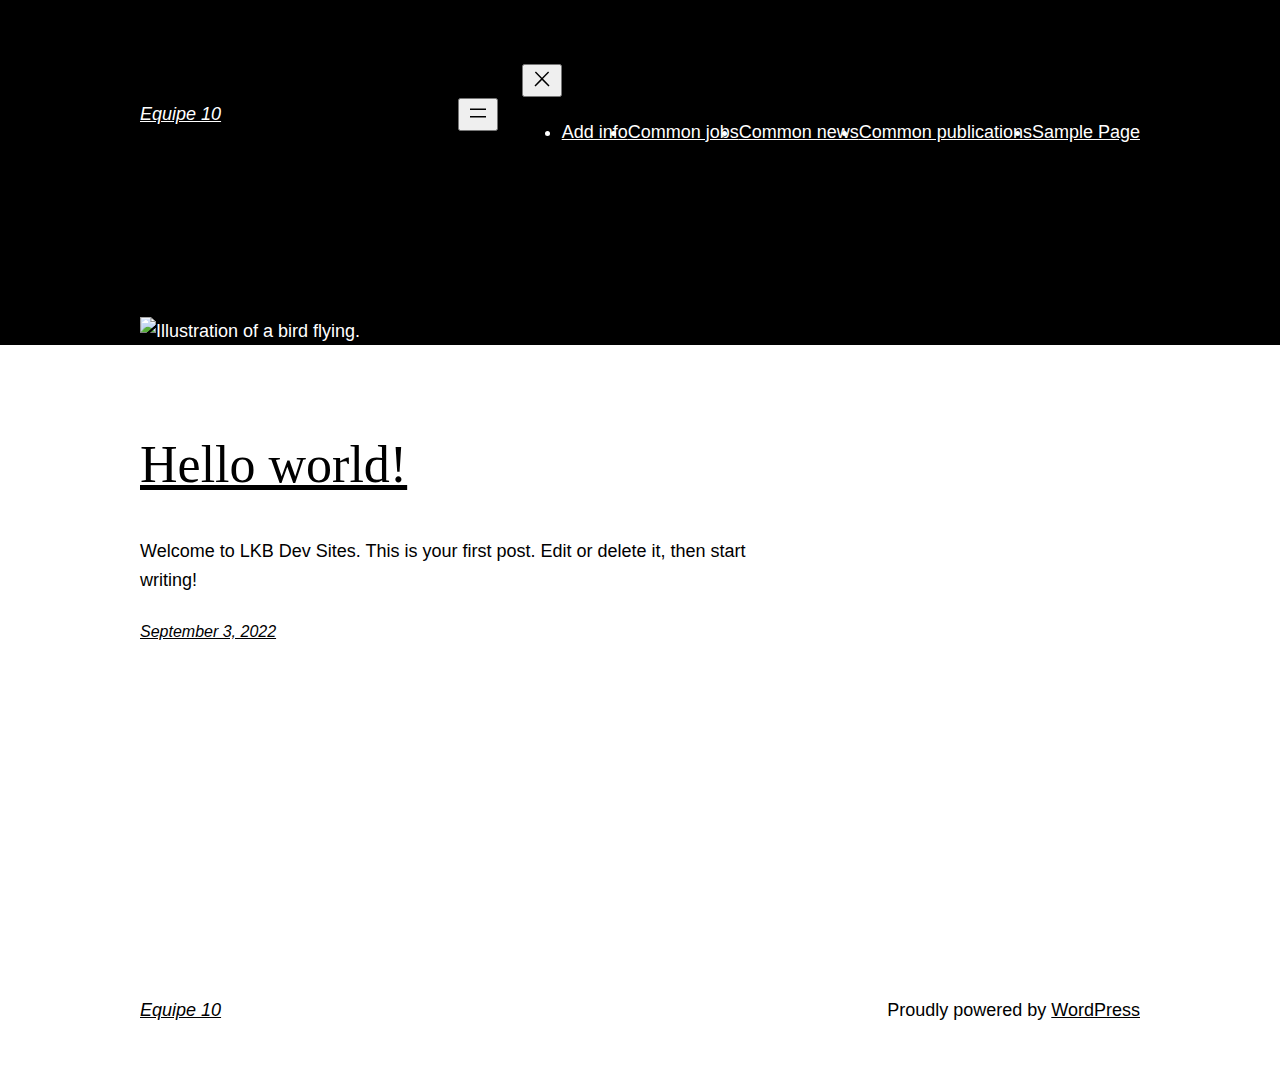
==== commit 8c2a77b5: "Updated simply-static-2-1665871846" ====
--- a/index.html
+++ b/index.html
@@ -6,8 +6,8 @@
 <meta name="robots" content="max-image-preview:large">
 <title>Equipe 10 &#8211; Just another LKB Dev Sites site</title>
 <link rel="dns-prefetch" href="//s.w.org">
-<link rel="alternate" type="application/rss+xml" title="Equipe 10 &raquo; Feed" href="/feed/">
-<link rel="alternate" type="application/rss+xml" title="Equipe 10 &raquo; Comments Feed" href="/comments/feed/">
+<link rel="alternate" type="application/rss+xml" title="Equipe 10 &raquo; Feed" href="https://lkb-static-test-2.vercel.app/feed/">
+<link rel="alternate" type="application/rss+xml" title="Equipe 10 &raquo; Comments Feed" href="https://lkb-static-test-2.vercel.app/comments/feed/">
 <style>img.wp-smiley,
 img.emoji {
 	display: inline !important;
@@ -20,12 +20,12 @@
 	background: none !important;
 	padding: 0 !important;
 }</style>
-	<link rel="stylesheet" id="dce-animations-css" href="/wp-content/plugins/dynamic-content-for-elementor/assets/css/animations.css?ver=2.7.10" media="all">
+	<link rel="stylesheet" id="dce-animations-css" href="https://lkb-static-test-2.vercel.app/wp-content/plugins/dynamic-content-for-elementor/assets/css/animations.css?ver=2.7.10" media="all">
 <style id="wp-block-site-logo-inline-css">.wp-block-site-logo{line-height:0}.wp-block-site-logo a{display:inline-block}.wp-block-site-logo.is-default-size img{width:120px;height:auto}.wp-block-site-logo a,.wp-block-site-logo img{border-radius:inherit}.wp-block-site-logo.aligncenter{margin-left:auto;margin-right:auto;text-align:center}.wp-block-site-logo.is-style-rounded{border-radius:9999px}</style>
 <style id="wp-block-group-inline-css">.wp-block-group{box-sizing:border-box}
 :where(.wp-block-group.has-background){padding:1.25em 2.375em}</style>
 <style id="wp-block-page-list-inline-css">.wp-block-navigation .wp-block-page-list{display:flex;flex-direction:var(--navigation-layout-direction,initial);justify-content:var(--navigation-layout-justify,initial);align-items:var(--navigation-layout-align,initial);flex-wrap:var(--navigation-layout-wrap,wrap);background-color:inherit}.wp-block-navigation .wp-block-navigation-item{background-color:inherit}</style>
-<link rel="stylesheet" id="wp-block-navigation-css" href="/wp-includes/blocks/navigation/style.min.css?ver=6.0.2" media="all">
+<link rel="stylesheet" id="wp-block-navigation-css" href="https://lkb-static-test-2.vercel.app/wp-includes/blocks/navigation/style.min.css?ver=6.0.2" media="all">
 <style id="wp-block-template-part-inline-css">.wp-block-template-part.has-background{padding:1.25em 2.375em;margin-top:0;margin-bottom:0}</style>
 <style id="wp-block-image-inline-css">.wp-block-image{margin:0 0 1em}.wp-block-image img{height:auto;max-width:100%;vertical-align:bottom}.wp-block-image:not(.is-style-rounded)>a,.wp-block-image:not(.is-style-rounded) img{border-radius:inherit}.wp-block-image.aligncenter{text-align:center}.wp-block-image.alignfull img,.wp-block-image.alignwide img{height:auto;width:100%}.wp-block-image.aligncenter,.wp-block-image .aligncenter,.wp-block-image.alignleft,.wp-block-image .alignleft,.wp-block-image.alignright,.wp-block-image .alignright{display:table}.wp-block-image.aligncenter>figcaption,.wp-block-image .aligncenter>figcaption,.wp-block-image.alignleft>figcaption,.wp-block-image .alignleft>figcaption,.wp-block-image.alignright>figcaption,.wp-block-image .alignright>figcaption{display:table-caption;caption-side:bottom}.wp-block-image .alignleft{float:left;margin:.5em 1em .5em 0}.wp-block-image .alignright{float:right;margin:.5em 0 .5em 1em}.wp-block-image .aligncenter{margin-left:auto;margin-right:auto}.wp-block-image figcaption{margin-top:.5em;margin-bottom:1em}.wp-block-image.is-style-circle-mask img,.wp-block-image.is-style-rounded img,.wp-block-image .is-style-rounded img{border-radius:9999px}@supports ((-webkit-mask-image:none) or (mask-image:none)) or (-webkit-mask-image:none){.wp-block-image.is-style-circle-mask img{-webkit-mask-image:url('data:image/svg+xml;utf8,<svg viewBox="0 0 100 100" xmlns="http://www.w3.org/2000/svg"><circle cx="50" cy="50" r="50"/></svg>');mask-image:url('data:image/svg+xml;utf8,<svg viewBox="0 0 100 100" xmlns="http://www.w3.org/2000/svg"><circle cx="50" cy="50" r="50"/></svg>');mask-mode:alpha;-webkit-mask-repeat:no-repeat;mask-repeat:no-repeat;-webkit-mask-size:contain;mask-size:contain;-webkit-mask-position:center;mask-position:center;border-radius:0}}.wp-block-image figure{margin:0}
 .wp-block-image figcaption{color:#555;font-size:13px;text-align:center}.is-dark-theme .wp-block-image figcaption{color:hsla(0,0%,100%,.65)}</style>
@@ -39,20 +39,20 @@
 <style id="wp-block-paragraph-inline-css">.is-small-text{font-size:.875em}.is-regular-text{font-size:1em}.is-large-text{font-size:2.25em}.is-larger-text{font-size:3em}.has-drop-cap:not(:focus):first-letter{float:left;font-size:8.4em;line-height:.68;font-weight:100;margin:.05em .1em 0 0;text-transform:uppercase;font-style:normal}p.has-drop-cap.has-background{overflow:hidden}p.has-background{padding:1.25em 2.375em}:where(p.has-text-color:not(.has-link-color)) a{color:inherit}</style>
 <style id="wp-block-library-inline-css">:root{--wp-admin-theme-color:#007cba;--wp-admin-theme-color--rgb:0,124,186;--wp-admin-theme-color-darker-10:#006ba1;--wp-admin-theme-color-darker-10--rgb:0,107,161;--wp-admin-theme-color-darker-20:#005a87;--wp-admin-theme-color-darker-20--rgb:0,90,135;--wp-admin-border-width-focus:2px}@media (-webkit-min-device-pixel-ratio:2),(min-resolution:192dpi){:root{--wp-admin-border-width-focus:1.5px}}:root{--wp--preset--font-size--normal:16px;--wp--preset--font-size--huge:42px}:root .has-very-light-gray-background-color{background-color:#eee}:root .has-very-dark-gray-background-color{background-color:#313131}:root .has-very-light-gray-color{color:#eee}:root .has-very-dark-gray-color{color:#313131}:root .has-vivid-green-cyan-to-vivid-cyan-blue-gradient-background{background:linear-gradient(135deg,#00d084,#0693e3)}:root .has-purple-crush-gradient-background{background:linear-gradient(135deg,#34e2e4,#4721fb 50%,#ab1dfe)}:root .has-hazy-dawn-gradient-background{background:linear-gradient(135deg,#faaca8,#dad0ec)}:root .has-subdued-olive-gradient-background{background:linear-gradient(135deg,#fafae1,#67a671)}:root .has-atomic-cream-gradient-background{background:linear-gradient(135deg,#fdd79a,#004a59)}:root .has-nightshade-gradient-background{background:linear-gradient(135deg,#330968,#31cdcf)}:root .has-midnight-gradient-background{background:linear-gradient(135deg,#020381,#2874fc)}.has-regular-font-size{font-size:1em}.has-larger-font-size{font-size:2.625em}.has-normal-font-size{font-size:var(--wp--preset--font-size--normal)}.has-huge-font-size{font-size:var(--wp--preset--font-size--huge)}.has-text-align-center{text-align:center}.has-text-align-left{text-align:left}.has-text-align-right{text-align:right}#end-resizable-editor-section{display:none}.aligncenter{clear:both}.items-justified-left{justify-content:flex-start}.items-justified-center{justify-content:center}.items-justified-right{justify-content:flex-end}.items-justified-space-between{justify-content:space-between}.screen-reader-text{border:0;clip:rect(1px,1px,1px,1px);-webkit-clip-path:inset(50%);clip-path:inset(50%);height:1px;margin:-1px;overflow:hidden;padding:0;position:absolute;width:1px;word-wrap:normal!important}.screen-reader-text:focus{background-color:#ddd;clip:auto!important;-webkit-clip-path:none;clip-path:none;color:#444;display:block;font-size:1em;height:auto;left:5px;line-height:normal;padding:15px 23px 14px;text-decoration:none;top:5px;width:auto;z-index:100000}html :where(.has-border-color),html :where([style*=border-width]){border-style:solid}html :where(img[class*=wp-image-]){height:auto;max-width:100%}</style>
 <style id="global-styles-inline-css">body{--wp--preset--color--black: #000000;--wp--preset--color--cyan-bluish-gray: #abb8c3;--wp--preset--color--white: #ffffff;--wp--preset--color--pale-pink: #f78da7;--wp--preset--color--vivid-red: #cf2e2e;--wp--preset--color--luminous-vivid-orange: #ff6900;--wp--preset--color--luminous-vivid-amber: #fcb900;--wp--preset--color--light-green-cyan: #7bdcb5;--wp--preset--color--vivid-green-cyan: #00d084;--wp--preset--color--pale-cyan-blue: #8ed1fc;--wp--preset--color--vivid-cyan-blue: #0693e3;--wp--preset--color--vivid-purple: #9b51e0;--wp--preset--color--foreground: #000000;--wp--preset--color--background: #ffffff;--wp--preset--color--primary: #1a4548;--wp--preset--color--secondary: #ffe2c7;--wp--preset--color--tertiary: #F6F6F6;--wp--preset--gradient--vivid-cyan-blue-to-vivid-purple: linear-gradient(135deg,rgba(6,147,227,1) 0%,rgb(155,81,224) 100%);--wp--preset--gradient--light-green-cyan-to-vivid-green-cyan: linear-gradient(135deg,rgb(122,220,180) 0%,rgb(0,208,130) 100%);--wp--preset--gradient--luminous-vivid-amber-to-luminous-vivid-orange: linear-gradient(135deg,rgba(252,185,0,1) 0%,rgba(255,105,0,1) 100%);--wp--preset--gradient--luminous-vivid-orange-to-vivid-red: linear-gradient(135deg,rgba(255,105,0,1) 0%,rgb(207,46,46) 100%);--wp--preset--gradient--very-light-gray-to-cyan-bluish-gray: linear-gradient(135deg,rgb(238,238,238) 0%,rgb(169,184,195) 100%);--wp--preset--gradient--cool-to-warm-spectrum: linear-gradient(135deg,rgb(74,234,220) 0%,rgb(151,120,209) 20%,rgb(207,42,186) 40%,rgb(238,44,130) 60%,rgb(251,105,98) 80%,rgb(254,248,76) 100%);--wp--preset--gradient--blush-light-purple: linear-gradient(135deg,rgb(255,206,236) 0%,rgb(152,150,240) 100%);--wp--preset--gradient--blush-bordeaux: linear-gradient(135deg,rgb(254,205,165) 0%,rgb(254,45,45) 50%,rgb(107,0,62) 100%);--wp--preset--gradient--luminous-dusk: linear-gradient(135deg,rgb(255,203,112) 0%,rgb(199,81,192) 50%,rgb(65,88,208) 100%);--wp--preset--gradient--pale-ocean: linear-gradient(135deg,rgb(255,245,203) 0%,rgb(182,227,212) 50%,rgb(51,167,181) 100%);--wp--preset--gradient--electric-grass: linear-gradient(135deg,rgb(202,248,128) 0%,rgb(113,206,126) 100%);--wp--preset--gradient--midnight: linear-gradient(135deg,rgb(2,3,129) 0%,rgb(40,116,252) 100%);--wp--preset--gradient--vertical-secondary-to-tertiary: linear-gradient(to bottom,var(--wp--preset--color--secondary) 0%,var(--wp--preset--color--tertiary) 100%);--wp--preset--gradient--vertical-secondary-to-background: linear-gradient(to bottom,var(--wp--preset--color--secondary) 0%,var(--wp--preset--color--background) 100%);--wp--preset--gradient--vertical-tertiary-to-background: linear-gradient(to bottom,var(--wp--preset--color--tertiary) 0%,var(--wp--preset--color--background) 100%);--wp--preset--gradient--diagonal-primary-to-foreground: linear-gradient(to bottom right,var(--wp--preset--color--primary) 0%,var(--wp--preset--color--foreground) 100%);--wp--preset--gradient--diagonal-secondary-to-background: linear-gradient(to bottom right,var(--wp--preset--color--secondary) 50%,var(--wp--preset--color--background) 50%);--wp--preset--gradient--diagonal-background-to-secondary: linear-gradient(to bottom right,var(--wp--preset--color--background) 50%,var(--wp--preset--color--secondary) 50%);--wp--preset--gradient--diagonal-tertiary-to-background: linear-gradient(to bottom right,var(--wp--preset--color--tertiary) 50%,var(--wp--preset--color--background) 50%);--wp--preset--gradient--diagonal-background-to-tertiary: linear-gradient(to bottom right,var(--wp--preset--color--background) 50%,var(--wp--preset--color--tertiary) 50%);--wp--preset--duotone--dark-grayscale: url('#wp-duotone-dark-grayscale');--wp--preset--duotone--grayscale: url('#wp-duotone-grayscale');--wp--preset--duotone--purple-yellow: url('#wp-duotone-purple-yellow');--wp--preset--duotone--blue-red: url('#wp-duotone-blue-red');--wp--preset--duotone--midnight: url('#wp-duotone-midnight');--wp--preset--duotone--magenta-yellow: url('#wp-duotone-magenta-yellow');--wp--preset--duotone--purple-green: url('#wp-duotone-purple-green');--wp--preset--duotone--blue-orange: url('#wp-duotone-blue-orange');--wp--preset--duotone--foreground-and-background: url('#wp-duotone-foreground-and-background');--wp--preset--duotone--foreground-and-secondary: url('#wp-duotone-foreground-and-secondary');--wp--preset--duotone--foreground-and-tertiary: url('#wp-duotone-foreground-and-tertiary');--wp--preset--duotone--primary-and-background: url('#wp-duotone-primary-and-background');--wp--preset--duotone--primary-and-secondary: url('#wp-duotone-primary-and-secondary');--wp--preset--duotone--primary-and-tertiary: url('#wp-duotone-primary-and-tertiary');--wp--preset--font-size--small: 1rem;--wp--preset--font-size--medium: 1.125rem;--wp--preset--font-size--large: 1.75rem;--wp--preset--font-size--x-large: clamp(1.75rem, 3vw, 2.25rem);--wp--preset--font-family--system-font: -apple-system,BlinkMacSystemFont,"Segoe UI",Roboto,Oxygen-Sans,Ubuntu,Cantarell,"Helvetica Neue",sans-serif;--wp--preset--font-family--source-serif-pro: "Source Serif Pro", serif;--wp--custom--spacing--small: max(1.25rem, 5vw);--wp--custom--spacing--medium: clamp(2rem, 8vw, calc(4 * var(--wp--style--block-gap)));--wp--custom--spacing--large: clamp(4rem, 10vw, 8rem);--wp--custom--spacing--outer: var(--wp--custom--spacing--small, 1.25rem);--wp--custom--typography--font-size--huge: clamp(2.25rem, 4vw, 2.75rem);--wp--custom--typography--font-size--gigantic: clamp(2.75rem, 6vw, 3.25rem);--wp--custom--typography--font-size--colossal: clamp(3.25rem, 8vw, 6.25rem);--wp--custom--typography--line-height--tiny: 1.15;--wp--custom--typography--line-height--small: 1.2;--wp--custom--typography--line-height--medium: 1.4;--wp--custom--typography--line-height--normal: 1.6;}body { margin: 0; }body{background-color: var(--wp--preset--color--background);color: var(--wp--preset--color--foreground);font-family: var(--wp--preset--font-family--system-font);font-size: var(--wp--preset--font-size--medium);line-height: var(--wp--custom--typography--line-height--normal);--wp--style--block-gap: 1.5rem;}.wp-site-blocks > .alignleft { float: left; margin-right: 2em; }.wp-site-blocks > .alignright { float: right; margin-left: 2em; }.wp-site-blocks > .aligncenter { justify-content: center; margin-left: auto; margin-right: auto; }.wp-site-blocks > * { margin-block-start: 0; margin-block-end: 0; }.wp-site-blocks > * + * { margin-block-start: var( --wp--style--block-gap ); }h1{font-family: var(--wp--preset--font-family--source-serif-pro);font-size: var(--wp--custom--typography--font-size--colossal);font-weight: 300;line-height: var(--wp--custom--typography--line-height--tiny);}h2{font-family: var(--wp--preset--font-family--source-serif-pro);font-size: var(--wp--custom--typography--font-size--gigantic);font-weight: 300;line-height: var(--wp--custom--typography--line-height--small);}h3{font-family: var(--wp--preset--font-family--source-serif-pro);font-size: var(--wp--custom--typography--font-size--huge);font-weight: 300;line-height: var(--wp--custom--typography--line-height--tiny);}h4{font-family: var(--wp--preset--font-family--source-serif-pro);font-size: var(--wp--preset--font-size--x-large);font-weight: 300;line-height: var(--wp--custom--typography--line-height--tiny);}h5{font-family: var(--wp--preset--font-family--system-font);font-size: var(--wp--preset--font-size--medium);font-weight: 700;line-height: var(--wp--custom--typography--line-height--normal);text-transform: uppercase;}h6{font-family: var(--wp--preset--font-family--system-font);font-size: var(--wp--preset--font-size--medium);font-weight: 400;line-height: var(--wp--custom--typography--line-height--normal);text-transform: uppercase;}a{color: var(--wp--preset--color--foreground);}.wp-block-button__link{background-color: var(--wp--preset--color--primary);border-radius: 0;color: var(--wp--preset--color--background);font-size: var(--wp--preset--font-size--medium);}.wp-block-post-title{font-family: var(--wp--preset--font-family--source-serif-pro);font-size: var(--wp--custom--typography--font-size--gigantic);font-weight: 300;line-height: var(--wp--custom--typography--line-height--tiny);}.wp-block-post-comments{padding-top: var(--wp--custom--spacing--small);}.wp-block-pullquote{border-width: 1px 0;}.wp-block-query-title{font-family: var(--wp--preset--font-family--source-serif-pro);font-size: var(--wp--custom--typography--font-size--gigantic);font-weight: 300;line-height: var(--wp--custom--typography--line-height--small);}.wp-block-quote{border-width: 1px;}.wp-block-site-title{font-family: var(--wp--preset--font-family--system-font);font-size: var(--wp--preset--font-size--medium);font-style: italic;font-weight: normal;line-height: var(--wp--custom--typography--line-height--normal);}.has-black-color{color: var(--wp--preset--color--black) !important;}.has-cyan-bluish-gray-color{color: var(--wp--preset--color--cyan-bluish-gray) !important;}.has-white-color{color: var(--wp--preset--color--white) !important;}.has-pale-pink-color{color: var(--wp--preset--color--pale-pink) !important;}.has-vivid-red-color{color: var(--wp--preset--color--vivid-red) !important;}.has-luminous-vivid-orange-color{color: var(--wp--preset--color--luminous-vivid-orange) !important;}.has-luminous-vivid-amber-color{color: var(--wp--preset--color--luminous-vivid-amber) !important;}.has-light-green-cyan-color{color: var(--wp--preset--color--light-green-cyan) !important;}.has-vivid-green-cyan-color{color: var(--wp--preset--color--vivid-green-cyan) !important;}.has-pale-cyan-blue-color{color: var(--wp--preset--color--pale-cyan-blue) !important;}.has-vivid-cyan-blue-color{color: var(--wp--preset--color--vivid-cyan-blue) !important;}.has-vivid-purple-color{color: var(--wp--preset--color--vivid-purple) !important;}.has-foreground-color{color: var(--wp--preset--color--foreground) !important;}.has-background-color{color: var(--wp--preset--color--background) !important;}.has-primary-color{color: var(--wp--preset--color--primary) !important;}.has-secondary-color{color: var(--wp--preset--color--secondary) !important;}.has-tertiary-color{color: var(--wp--preset--color--tertiary) !important;}.has-black-background-color{background-color: var(--wp--preset--color--black) !important;}.has-cyan-bluish-gray-background-color{background-color: var(--wp--preset--color--cyan-bluish-gray) !important;}.has-white-background-color{background-color: var(--wp--preset--color--white) !important;}.has-pale-pink-background-color{background-color: var(--wp--preset--color--pale-pink) !important;}.has-vivid-red-background-color{background-color: var(--wp--preset--color--vivid-red) !important;}.has-luminous-vivid-orange-background-color{background-color: var(--wp--preset--color--luminous-vivid-orange) !important;}.has-luminous-vivid-amber-background-color{background-color: var(--wp--preset--color--luminous-vivid-amber) !important;}.has-light-green-cyan-background-color{background-color: var(--wp--preset--color--light-green-cyan) !important;}.has-vivid-green-cyan-background-color{background-color: var(--wp--preset--color--vivid-green-cyan) !important;}.has-pale-cyan-blue-background-color{background-color: var(--wp--preset--color--pale-cyan-blue) !important;}.has-vivid-cyan-blue-background-color{background-color: var(--wp--preset--color--vivid-cyan-blue) !important;}.has-vivid-purple-background-color{background-color: var(--wp--preset--color--vivid-purple) !important;}.has-foreground-background-color{background-color: var(--wp--preset--color--foreground) !important;}.has-background-background-color{background-color: var(--wp--preset--color--background) !important;}.has-primary-background-color{background-color: var(--wp--preset--color--primary) !important;}.has-secondary-background-color{background-color: var(--wp--preset--color--secondary) !important;}.has-tertiary-background-color{background-color: var(--wp--preset--color--tertiary) !important;}.has-black-border-color{border-color: var(--wp--preset--color--black) !important;}.has-cyan-bluish-gray-border-color{border-color: var(--wp--preset--color--cyan-bluish-gray) !important;}.has-white-border-color{border-color: var(--wp--preset--color--white) !important;}.has-pale-pink-border-color{border-color: var(--wp--preset--color--pale-pink) !important;}.has-vivid-red-border-color{border-color: var(--wp--preset--color--vivid-red) !important;}.has-luminous-vivid-orange-border-color{border-color: var(--wp--preset--color--luminous-vivid-orange) !important;}.has-luminous-vivid-amber-border-color{border-color: var(--wp--preset--color--luminous-vivid-amber) !important;}.has-light-green-cyan-border-color{border-color: var(--wp--preset--color--light-green-cyan) !important;}.has-vivid-green-cyan-border-color{border-color: var(--wp--preset--color--vivid-green-cyan) !important;}.has-pale-cyan-blue-border-color{border-color: var(--wp--preset--color--pale-cyan-blue) !important;}.has-vivid-cyan-blue-border-color{border-color: var(--wp--preset--color--vivid-cyan-blue) !important;}.has-vivid-purple-border-color{border-color: var(--wp--preset--color--vivid-purple) !important;}.has-foreground-border-color{border-color: var(--wp--preset--color--foreground) !important;}.has-background-border-color{border-color: var(--wp--preset--color--background) !important;}.has-primary-border-color{border-color: var(--wp--preset--color--primary) !important;}.has-secondary-border-color{border-color: var(--wp--preset--color--secondary) !important;}.has-tertiary-border-color{border-color: var(--wp--preset--color--tertiary) !important;}.has-vivid-cyan-blue-to-vivid-purple-gradient-background{background: var(--wp--preset--gradient--vivid-cyan-blue-to-vivid-purple) !important;}.has-light-green-cyan-to-vivid-green-cyan-gradient-background{background: var(--wp--preset--gradient--light-green-cyan-to-vivid-green-cyan) !important;}.has-luminous-vivid-amber-to-luminous-vivid-orange-gradient-background{background: var(--wp--preset--gradient--luminous-vivid-amber-to-luminous-vivid-orange) !important;}.has-luminous-vivid-orange-to-vivid-red-gradient-background{background: var(--wp--preset--gradient--luminous-vivid-orange-to-vivid-red) !important;}.has-very-light-gray-to-cyan-bluish-gray-gradient-background{background: var(--wp--preset--gradient--very-light-gray-to-cyan-bluish-gray) !important;}.has-cool-to-warm-spectrum-gradient-background{background: var(--wp--preset--gradient--cool-to-warm-spectrum) !important;}.has-blush-light-purple-gradient-background{background: var(--wp--preset--gradient--blush-light-purple) !important;}.has-blush-bordeaux-gradient-background{background: var(--wp--preset--gradient--blush-bordeaux) !important;}.has-luminous-dusk-gradient-background{background: var(--wp--preset--gradient--luminous-dusk) !important;}.has-pale-ocean-gradient-background{background: var(--wp--preset--gradient--pale-ocean) !important;}.has-electric-grass-gradient-background{background: var(--wp--preset--gradient--electric-grass) !important;}.has-midnight-gradient-background{background: var(--wp--preset--gradient--midnight) !important;}.has-vertical-secondary-to-tertiary-gradient-background{background: var(--wp--preset--gradient--vertical-secondary-to-tertiary) !important;}.has-vertical-secondary-to-background-gradient-background{background: var(--wp--preset--gradient--vertical-secondary-to-background) !important;}.has-vertical-tertiary-to-background-gradient-background{background: var(--wp--preset--gradient--vertical-tertiary-to-background) !important;}.has-diagonal-primary-to-foreground-gradient-background{background: var(--wp--preset--gradient--diagonal-primary-to-foreground) !important;}.has-diagonal-secondary-to-background-gradient-background{background: var(--wp--preset--gradient--diagonal-secondary-to-background) !important;}.has-diagonal-background-to-secondary-gradient-background{background: var(--wp--preset--gradient--diagonal-background-to-secondary) !important;}.has-diagonal-tertiary-to-background-gradient-background{background: var(--wp--preset--gradient--diagonal-tertiary-to-background) !important;}.has-diagonal-background-to-tertiary-gradient-background{background: var(--wp--preset--gradient--diagonal-background-to-tertiary) !important;}.has-small-font-size{font-size: var(--wp--preset--font-size--small) !important;}.has-medium-font-size{font-size: var(--wp--preset--font-size--medium) !important;}.has-large-font-size{font-size: var(--wp--preset--font-size--large) !important;}.has-x-large-font-size{font-size: var(--wp--preset--font-size--x-large) !important;}.has-system-font-font-family{font-family: var(--wp--preset--font-family--system-font) !important;}.has-source-serif-pro-font-family{font-family: var(--wp--preset--font-family--source-serif-pro) !important;}</style>
-<link rel="stylesheet" id="publications_table-css" href="/wp-content/plugins/rbw-plugin-pro/publications/css/publications_table.css?ver=6.0.2" media="all">
-<link rel="stylesheet" id="common_css_for_publication-css" href="/wp-content/plugins/rbw-plugin-pro/publications/css/common_css_for_publication.css?ver=6.0.2" media="all">
-<style id="wp-webfonts-inline-css">@font-face{font-family:"Source Serif Pro";font-style:normal;font-weight:200 900;font-display:fallback;src:local("Source Serif Pro"), url('/wp-content/themes/twentytwentytwo/assets/fonts/source-serif-pro/SourceSerif4Variable-Roman.ttf.woff2') format('woff2');font-stretch:normal;}@font-face{font-family:"Source Serif Pro";font-style:italic;font-weight:200 900;font-display:fallback;src:local("Source Serif Pro"), url('/wp-content/themes/twentytwentytwo/assets/fonts/source-serif-pro/SourceSerif4Variable-Italic.ttf.woff2') format('woff2');font-stretch:normal;}</style>
-<link rel="stylesheet" id="ssp-search-css" href="/wp-content/plugins/simply-static-pro/assets/ssp-search.css?ver=1.1.1" media="all">
-<link rel="stylesheet" id="twentytwentytwo-style-css" href="/wp-content/themes/twentytwentytwo/style.css?ver=1.2" media="all">
-<script src="/wp-includes/blocks/navigation/view.min.js?ver=009e29110e016c14bac4ba0ecc809fcd" id="wp-block-navigation-view-js"></script>
-<script src="/wp-content/plugins/rbw-plugin-pro/publications/js/create_table.js?ver=6.0.2" id="table_creation-js"></script>
-<script id="table_data_save-js-extra">var adminAjax = {"ajaxurl":"\/wp-admin\/admin-ajax.php"};</script>
-<script src="/wp-content/plugins/rbw-plugin-pro/publications/js/insert_table_in_database.js?ver=6.0.2" id="table_data_save-js"></script>
-<script src="/wp-includes/js/jquery/jquery.min.js?ver=3.6.0" id="jquery-core-js"></script>
-<script src="/wp-includes/js/jquery/jquery-migrate.min.js?ver=3.3.2" id="jquery-migrate-js"></script>
-<link rel="https://api.w.org/" href="/wp-json/">
-<link rel="EditURI" type="application/rsd+xml" title="RSD" href="/xmlrpc.php?rsd">
-<link rel="wlwmanifest" type="application/wlwmanifest+xml" href="/wp-includes/wlwmanifest.xml"> 
+<link rel="stylesheet" id="publications_table-css" href="https://lkb-static-test-2.vercel.app/wp-content/plugins/rbw-plugin-pro/publications/css/publications_table.css?ver=6.0.2" media="all">
+<link rel="stylesheet" id="common_css_for_publication-css" href="https://lkb-static-test-2.vercel.app/wp-content/plugins/rbw-plugin-pro/publications/css/common_css_for_publication.css?ver=6.0.2" media="all">
+<style id="wp-webfonts-inline-css">@font-face{font-family:"Source Serif Pro";font-style:normal;font-weight:200 900;font-display:fallback;src:local("Source Serif Pro"), url('https://lkb-static-test-2.vercel.app/wp-content/themes/twentytwentytwo/assets/fonts/source-serif-pro/SourceSerif4Variable-Roman.ttf.woff2') format('woff2');font-stretch:normal;}@font-face{font-family:"Source Serif Pro";font-style:italic;font-weight:200 900;font-display:fallback;src:local("Source Serif Pro"), url('https://lkb-static-test-2.vercel.app/wp-content/themes/twentytwentytwo/assets/fonts/source-serif-pro/SourceSerif4Variable-Italic.ttf.woff2') format('woff2');font-stretch:normal;}</style>
+<link rel="stylesheet" id="ssp-search-css" href="https://lkb-static-test-2.vercel.app/wp-content/plugins/simply-static-pro/assets/ssp-search.css?ver=1.1.1" media="all">
+<link rel="stylesheet" id="twentytwentytwo-style-css" href="https://lkb-static-test-2.vercel.app/wp-content/themes/twentytwentytwo/style.css?ver=1.2" media="all">
+<script src="https://lkb-static-test-2.vercel.app/wp-includes/blocks/navigation/view.min.js?ver=009e29110e016c14bac4ba0ecc809fcd" id="wp-block-navigation-view-js"></script>
+<script src="https://lkb-static-test-2.vercel.app/wp-content/plugins/rbw-plugin-pro/publications/js/create_table.js?ver=6.0.2" id="table_creation-js"></script>
+<script id="table_data_save-js-extra">var adminAjax = {"ajaxurl":"https:\/\/lkb-static-test-2.vercel.app\/wp-admin\/admin-ajax.php"};</script>
+<script src="https://lkb-static-test-2.vercel.app/wp-content/plugins/rbw-plugin-pro/publications/js/insert_table_in_database.js?ver=6.0.2" id="table_data_save-js"></script>
+<script src="https://lkb-static-test-2.vercel.app/wp-includes/js/jquery/jquery.min.js?ver=3.6.0" id="jquery-core-js"></script>
+<script src="https://lkb-static-test-2.vercel.app/wp-includes/js/jquery/jquery-migrate.min.js?ver=3.3.2" id="jquery-migrate-js"></script>
+<link rel="https://api.w.org/" href="https://lkb-static-test-2.vercel.app/wp-json/">
+<link rel="EditURI" type="application/rsd+xml" title="RSD" href="https://lkb-static-test-2.vercel.app/xmlrpc.php?rsd">
+<link rel="wlwmanifest" type="application/wlwmanifest+xml" href="https://lkb-static-test-2.vercel.app/wp-includes/wlwmanifest.xml"> 
 <meta name="generator" content="WordPress 6.0.2">
 		<meta name="ssp-url" content="https://lkb-static-test-2.vercel.app/">
 		<meta name="ssp-origin-url" content="aHR0cHM6Ly9sa2IucnViaWRpdW13ZWIuZXUvZXExMA==">
@@ -87,7 +87,7 @@
 <div class="wp-container-4 is-content-justification-space-between wp-block-group alignwide" style="padding-top:var(--wp--custom--spacing--small, 1.25rem);padding-bottom:var(--wp--custom--spacing--large, 8rem)">
 <div class="wp-container-1 wp-block-group">
 
-<h1 class="wp-block-site-title"><a rel="home" aria-current="page">Equipe 10</a></h1>
+<h1 class="wp-block-site-title"><a href="https://lkb-static-test-2.vercel.app" rel="home" aria-current="page">Equipe 10</a></h1>
 </div>
 
 
@@ -98,11 +98,11 @@
 							<button aria-label="Close menu" data-micromodal-close class="wp-block-navigation__responsive-container-close"><svg xmlns="http://www.w3.org/2000/svg" viewbox="0 0 24 24" width="24" height="24" aria-hidden="true" focusable="false"><path d="M13 11.8l6.1-6.3-1-1-6.1 6.2-6.1-6.2-1 1 6.1 6.3-6.5 6.7 1 1 6.5-6.6 6.5 6.6 1-1z"></path></svg></button>
 						<div class="wp-block-navigation__responsive-container-content" id="modal-2-content">
 							<ul class="wp-block-page-list">
-<li class="wp-block-pages-list__item wp-block-navigation-item open-on-hover-click"><a class="wp-block-pages-list__item__link wp-block-navigation-item__content" href="/add-info/">Add info</a></li>
-<li class="wp-block-pages-list__item wp-block-navigation-item open-on-hover-click"><a class="wp-block-pages-list__item__link wp-block-navigation-item__content" href="/common-jobs/">Common jobs</a></li>
-<li class="wp-block-pages-list__item wp-block-navigation-item open-on-hover-click"><a class="wp-block-pages-list__item__link wp-block-navigation-item__content" href="/common-news/">Common news</a></li>
-<li class="wp-block-pages-list__item wp-block-navigation-item open-on-hover-click"><a class="wp-block-pages-list__item__link wp-block-navigation-item__content" href="/common-publications/">Common publications</a></li>
-<li class="wp-block-pages-list__item wp-block-navigation-item open-on-hover-click"><a class="wp-block-pages-list__item__link wp-block-navigation-item__content" href="/sample-page/">Sample Page</a></li>
+<li class="wp-block-pages-list__item wp-block-navigation-item open-on-hover-click"><a class="wp-block-pages-list__item__link wp-block-navigation-item__content" href="https://lkb-static-test-2.vercel.app/add-info/">Add info</a></li>
+<li class="wp-block-pages-list__item wp-block-navigation-item open-on-hover-click"><a class="wp-block-pages-list__item__link wp-block-navigation-item__content" href="https://lkb-static-test-2.vercel.app/common-jobs/">Common jobs</a></li>
+<li class="wp-block-pages-list__item wp-block-navigation-item open-on-hover-click"><a class="wp-block-pages-list__item__link wp-block-navigation-item__content" href="https://lkb-static-test-2.vercel.app/common-news/">Common news</a></li>
+<li class="wp-block-pages-list__item wp-block-navigation-item open-on-hover-click"><a class="wp-block-pages-list__item__link wp-block-navigation-item__content" href="https://lkb-static-test-2.vercel.app/common-publications/">Common publications</a></li>
+<li class="wp-block-pages-list__item wp-block-navigation-item open-on-hover-click"><a class="wp-block-pages-list__item__link wp-block-navigation-item__content" href="https://lkb-static-test-2.vercel.app/sample-page/">Sample Page</a></li>
 </ul>
 						</div>
 					</div>
@@ -113,7 +113,7 @@
 </header>
 
 
-					<figure class="wp-block-image alignwide size-full"><img src="/wp-content/themes/twentytwentytwo/assets/images/flight-path-on-transparent-d.png" alt="Illustration of a bird flying."></figure>
+					<figure class="wp-block-image alignwide size-full"><img src="https://lkb-static-test-2.vercel.app/wp-content/themes/twentytwentytwo/assets/images/flight-path-on-transparent-d.png" alt="Illustration of a bird flying."></figure>
 					</div>
 
 <div style="height:66px" aria-hidden="true" class="wp-block-spacer"></div>
@@ -124,7 +124,7 @@
 <main class="wp-container-13 wp-block-query"><ul class="wp-container-11 alignwide wp-block-post-template"><li class="wp-block-post post-1 post type-post status-publish format-standard hentry category-uncategorized">
 
 <div class="wp-container-10 wp-block-group">
-<h2 class="alignwide wp-block-post-title has-var-wp-custom-typography-font-size-huge-clamp-2-25-rem-4-vw-2-75-rem-font-size"><a href="/2022/09/03/hello-world/" target="_self" rel="">Hello world!</a></h2>
+<h2 class="alignwide wp-block-post-title has-var-wp-custom-typography-font-size-huge-clamp-2-25-rem-4-vw-2-75-rem-font-size"><a href="https://lkb-static-test-2.vercel.app/2022/09/03/hello-world/" target="_self" rel="">Hello world!</a></h2>
 
 
 
@@ -133,7 +133,7 @@
 <div class="wp-container-7 wp-block-column" style="flex-basis:650px">
 <div class="wp-block-post-excerpt"><p class="wp-block-post-excerpt__excerpt">Welcome to LKB Dev Sites. This is your first post. Edit or delete it, then start writing! </p></div>
 
-<div style="font-style:italic; font-weight:400;" class="wp-block-post-date has-small-font-size"><time datetime="2022-09-03T19:48:17+00:00"><a href="/2022/09/03/hello-world/">September 3, 2022</a></time></div>
+<div style="font-style:italic; font-weight:400;" class="wp-block-post-date has-small-font-size"><time datetime="2022-09-03T19:48:17+00:00"><a href="https://lkb-static-test-2.vercel.app/2022/09/03/hello-world/">September 3, 2022</a></time></div>
 </div>
 
 
@@ -156,7 +156,7 @@
 
 					<div class="wp-container-15 wp-block-group alignfull">
 					<div class="wp-container-14 is-content-justification-space-between wp-block-group alignwide" style="padding-top:4rem;padding-bottom:4rem">
-<p class="wp-block-site-title"><a rel="home" aria-current="page">Equipe 10</a></p>
+<p class="wp-block-site-title"><a href="https://lkb-static-test-2.vercel.app" rel="home" aria-current="page">Equipe 10</a></p>
 
 					
 					<p class="has-text-align-right">Proudly powered by <a href="https://wordpress.org/" rel="nofollow">WordPress</a></p>
@@ -234,7 +234,7 @@
 		sibling.parentElement.insertBefore( skipLink, sibling );
 	}() );</script>
 			<span class="ssp-id" style="display:none">1</span>
-		<script src="/wp-content/plugins/simply-static-pro/assets/fuse.js?ver=1.1.1" id="ssp-fuse-js"></script>
-<script src="/wp-content/plugins/simply-static-pro/assets/ssp-search.js?ver=1.1.1" id="ssp-search-js"></script>
+		<script src="https://lkb-static-test-2.vercel.app/wp-content/plugins/simply-static-pro/assets/fuse.js?ver=1.1.1" id="ssp-fuse-js"></script>
+<script src="https://lkb-static-test-2.vercel.app/wp-content/plugins/simply-static-pro/assets/ssp-search.js?ver=1.1.1" id="ssp-search-js"></script>
 </body>
 </html>